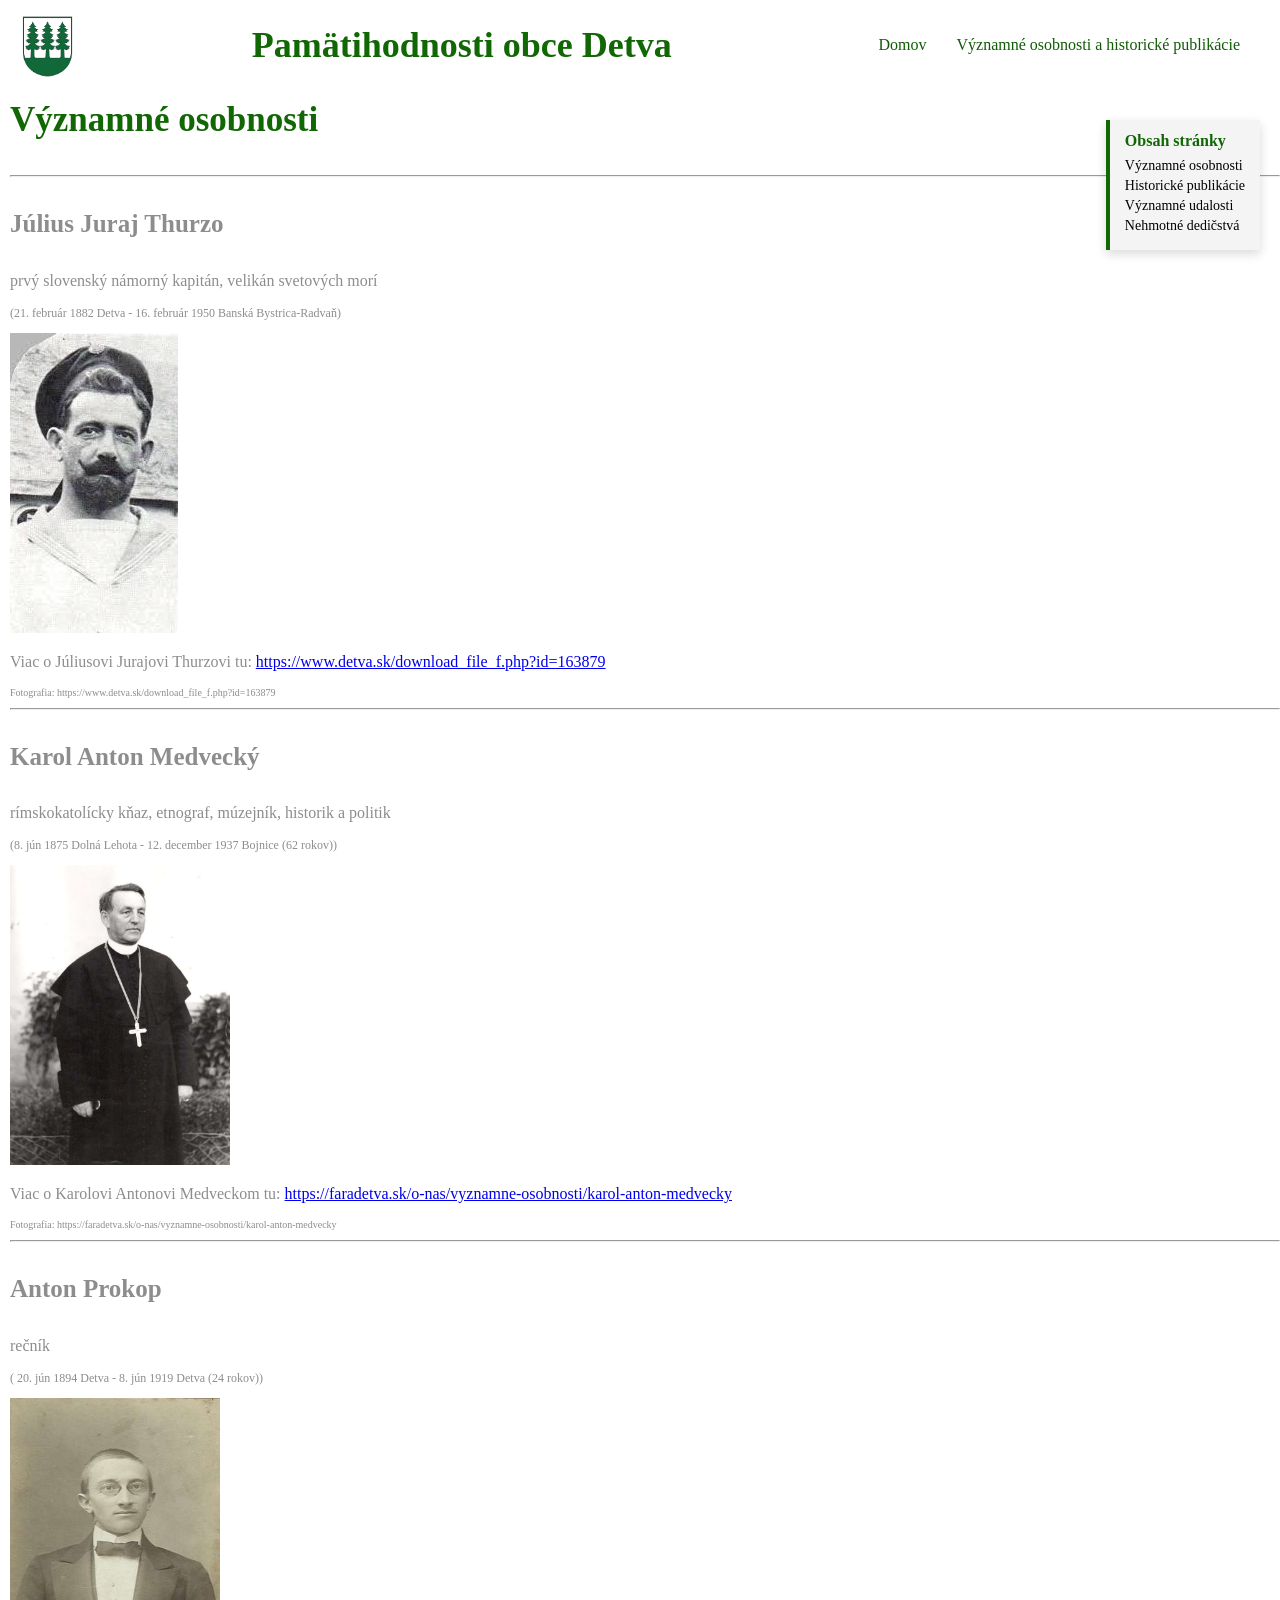
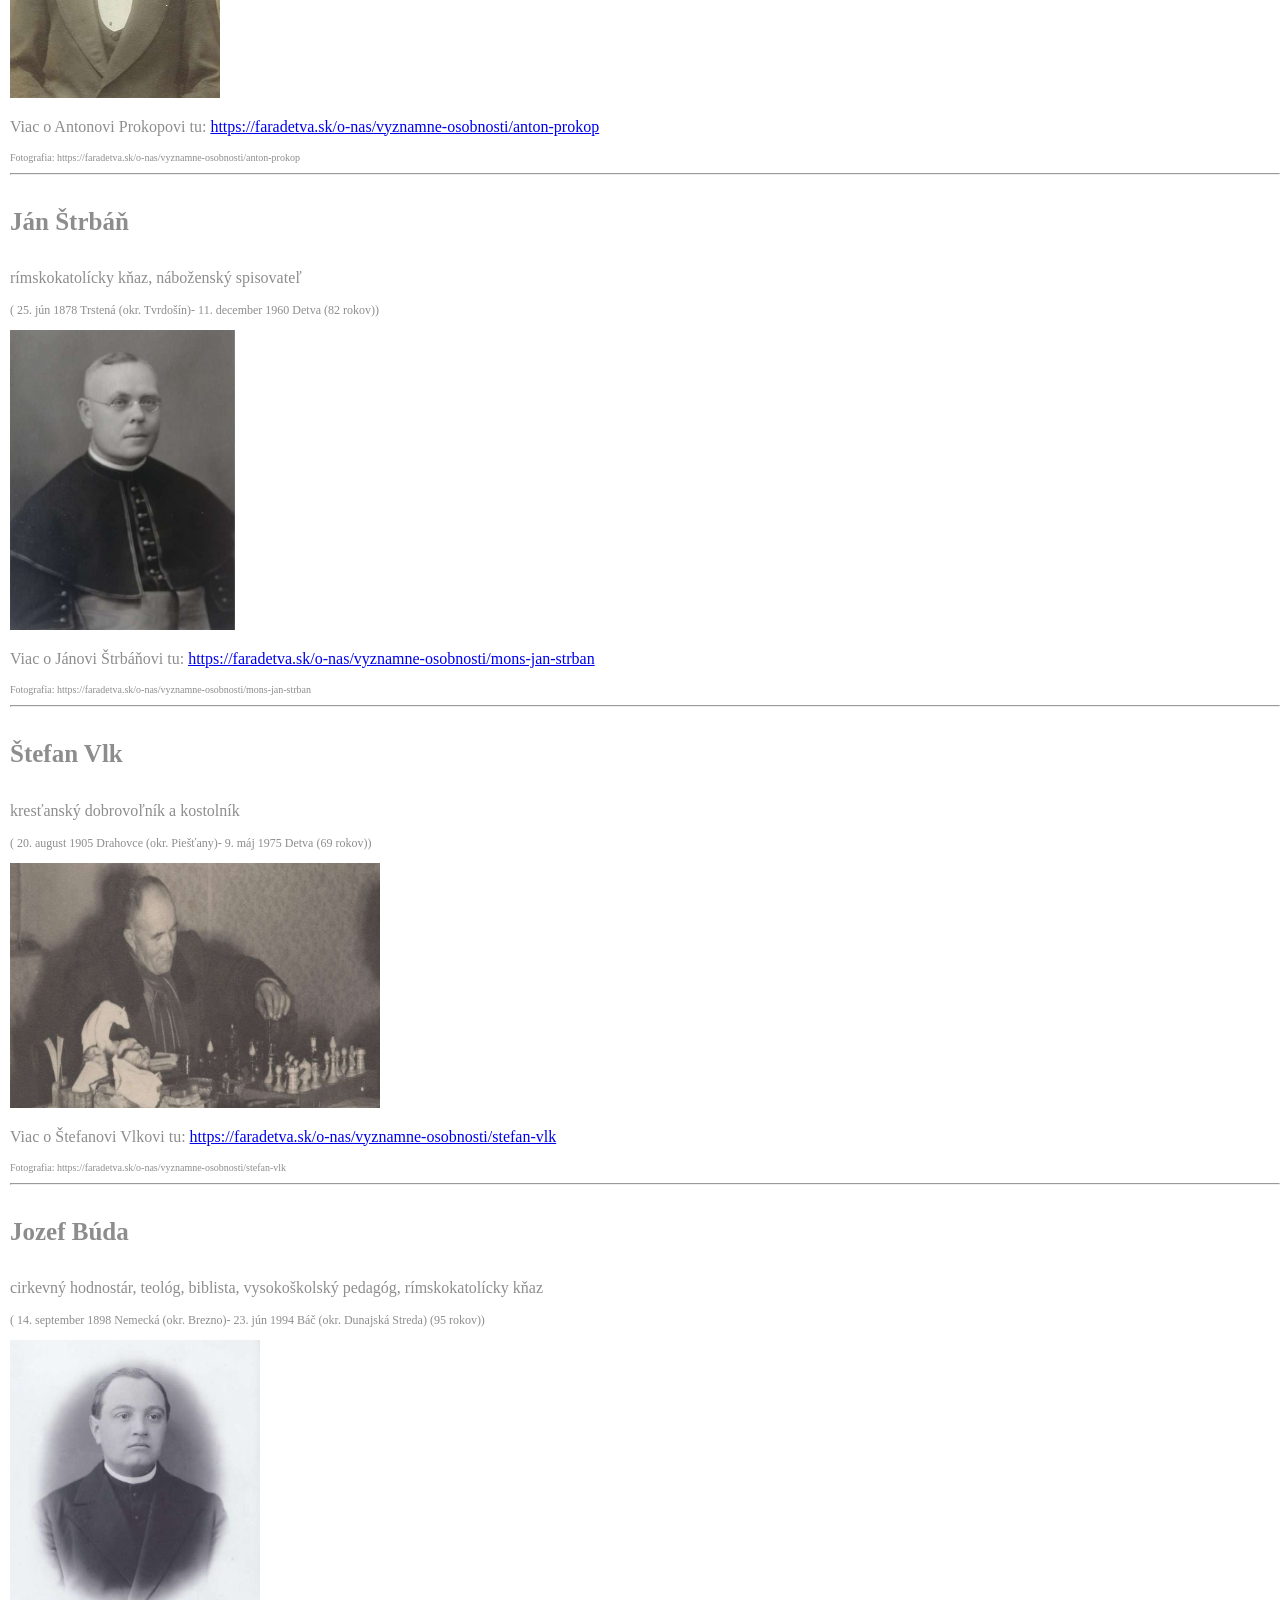
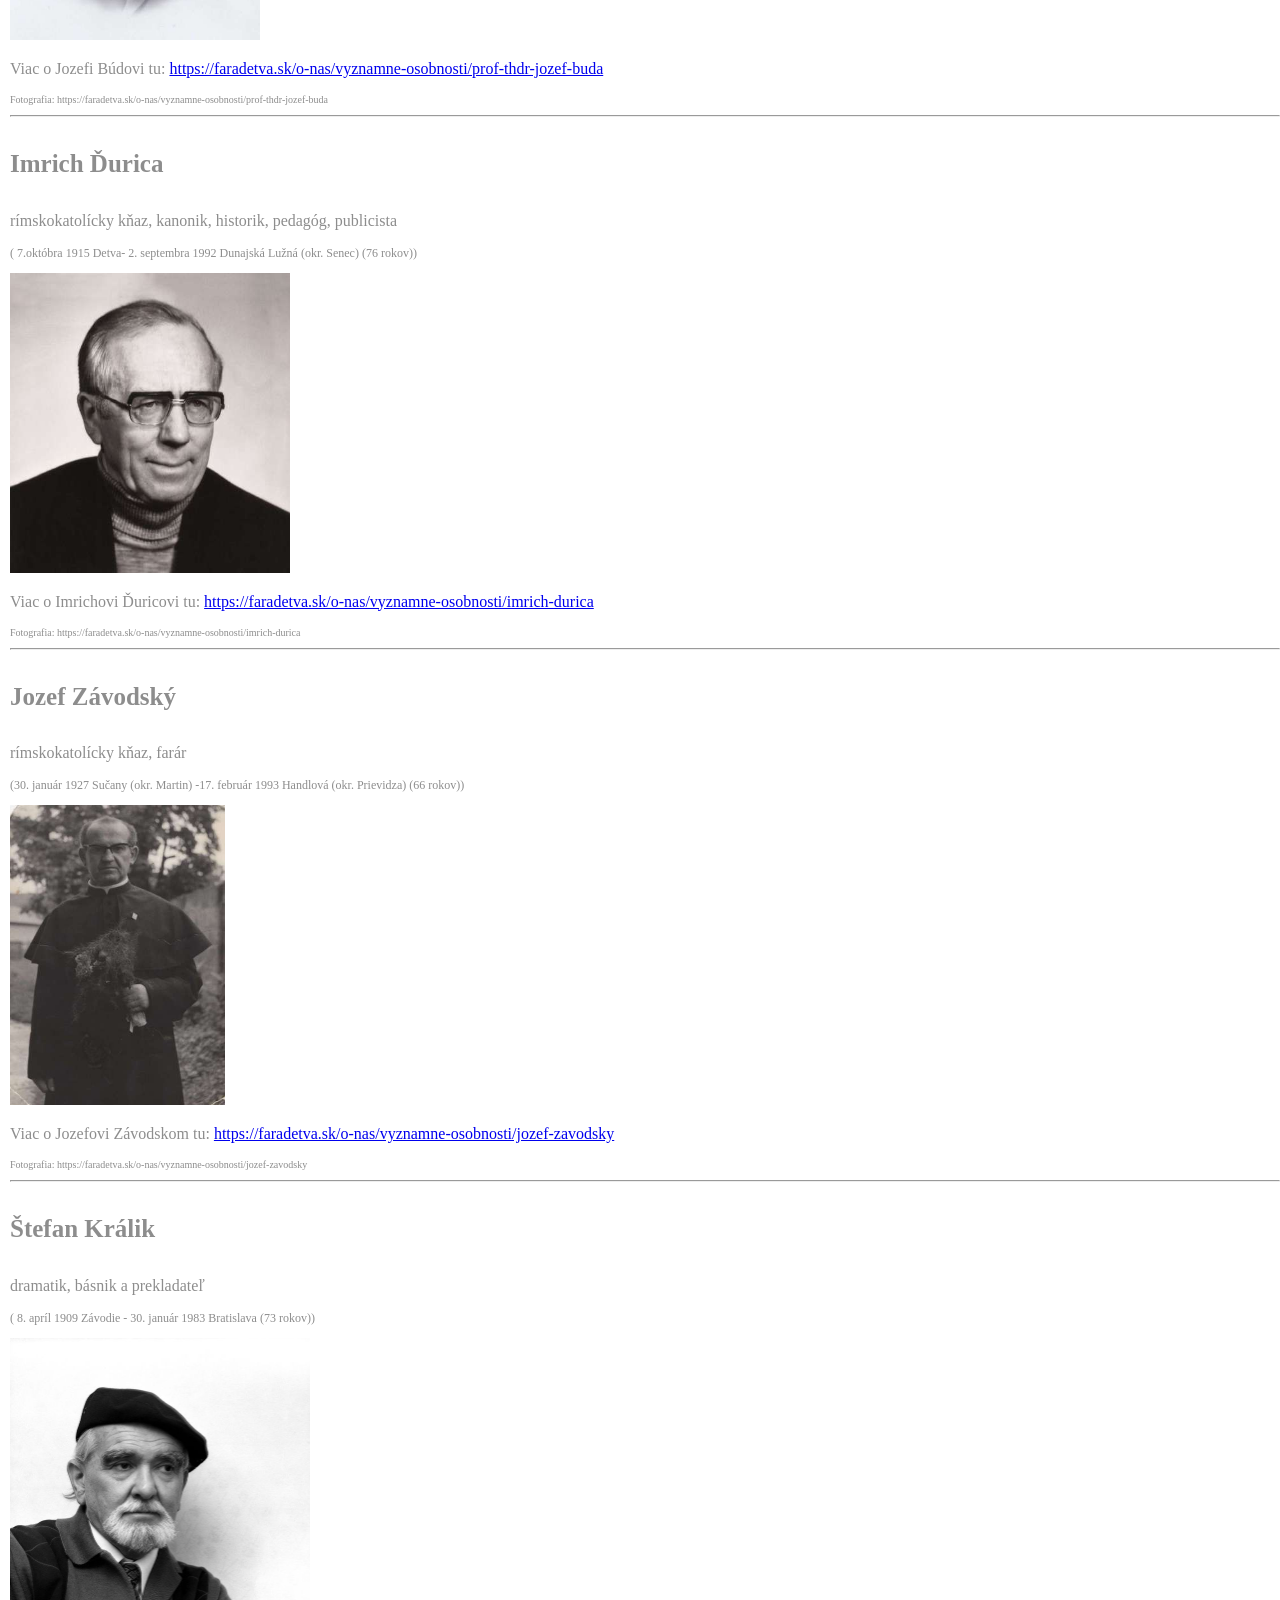
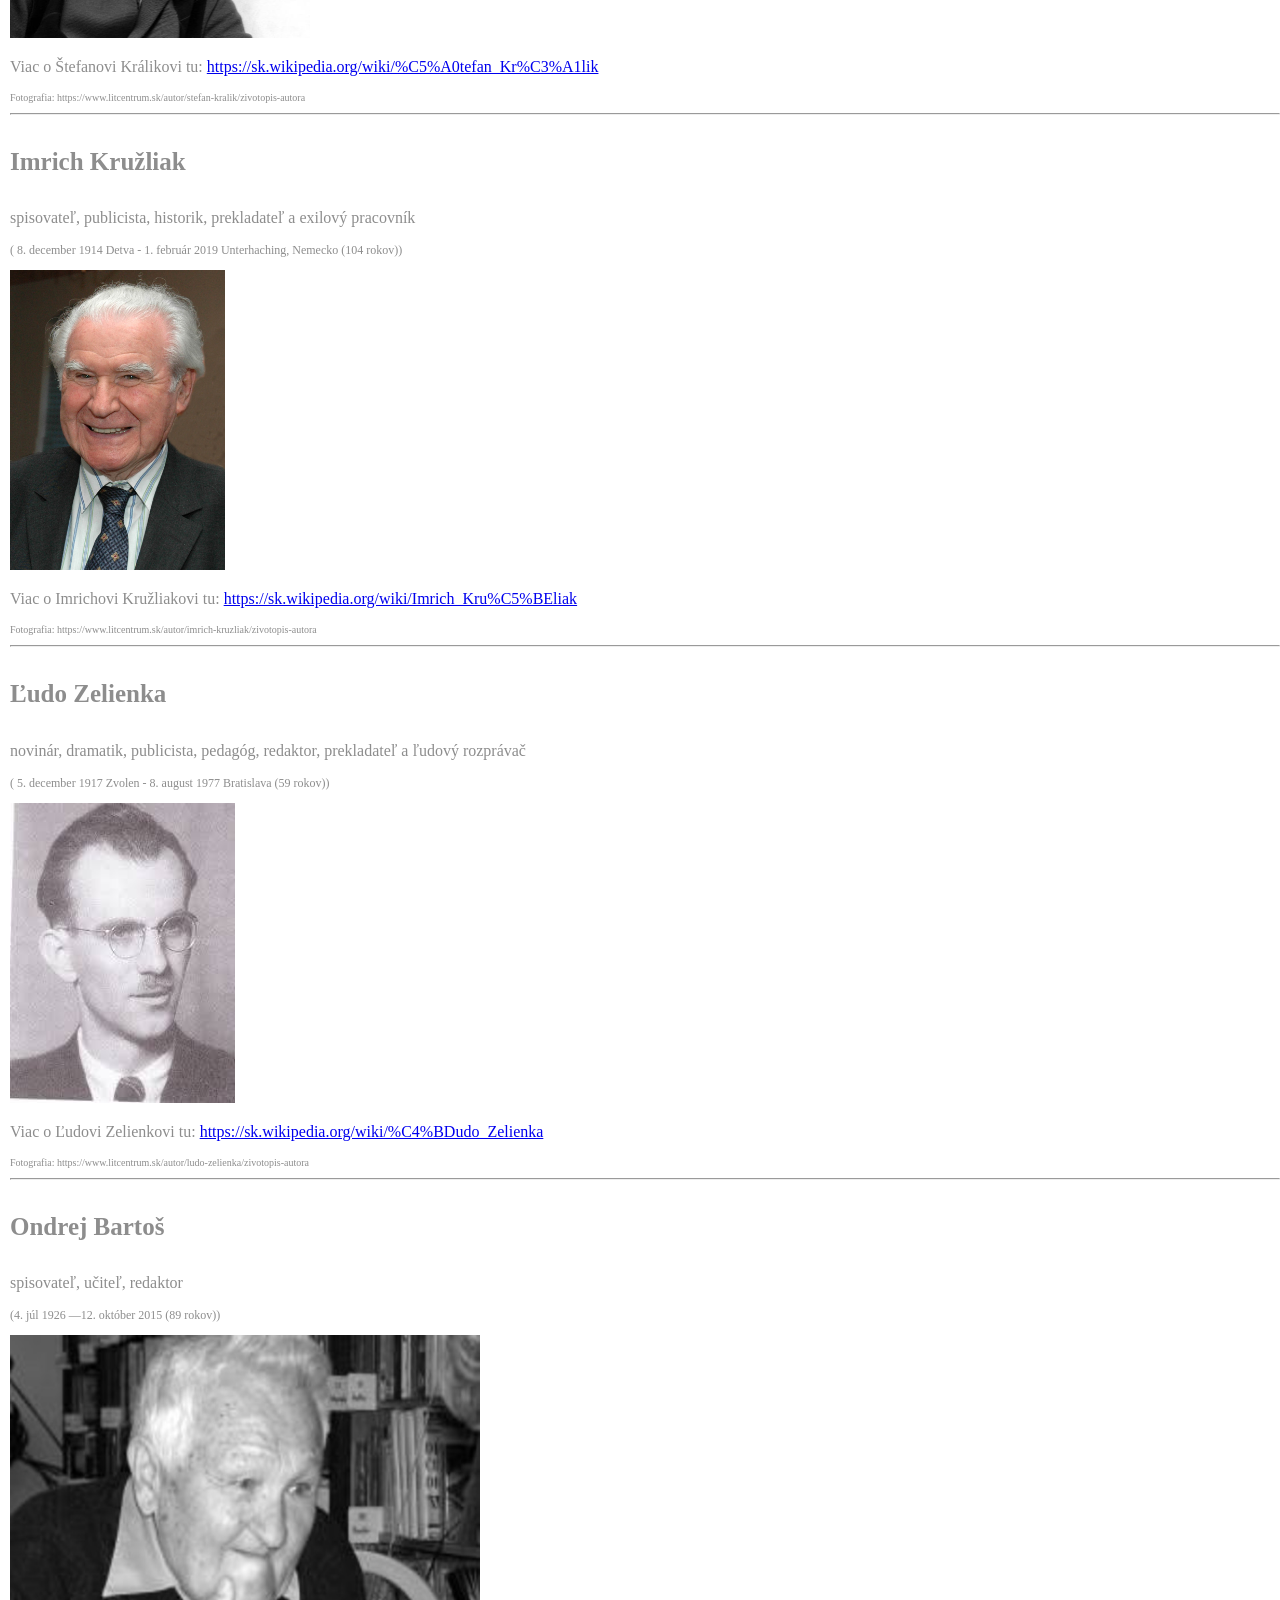
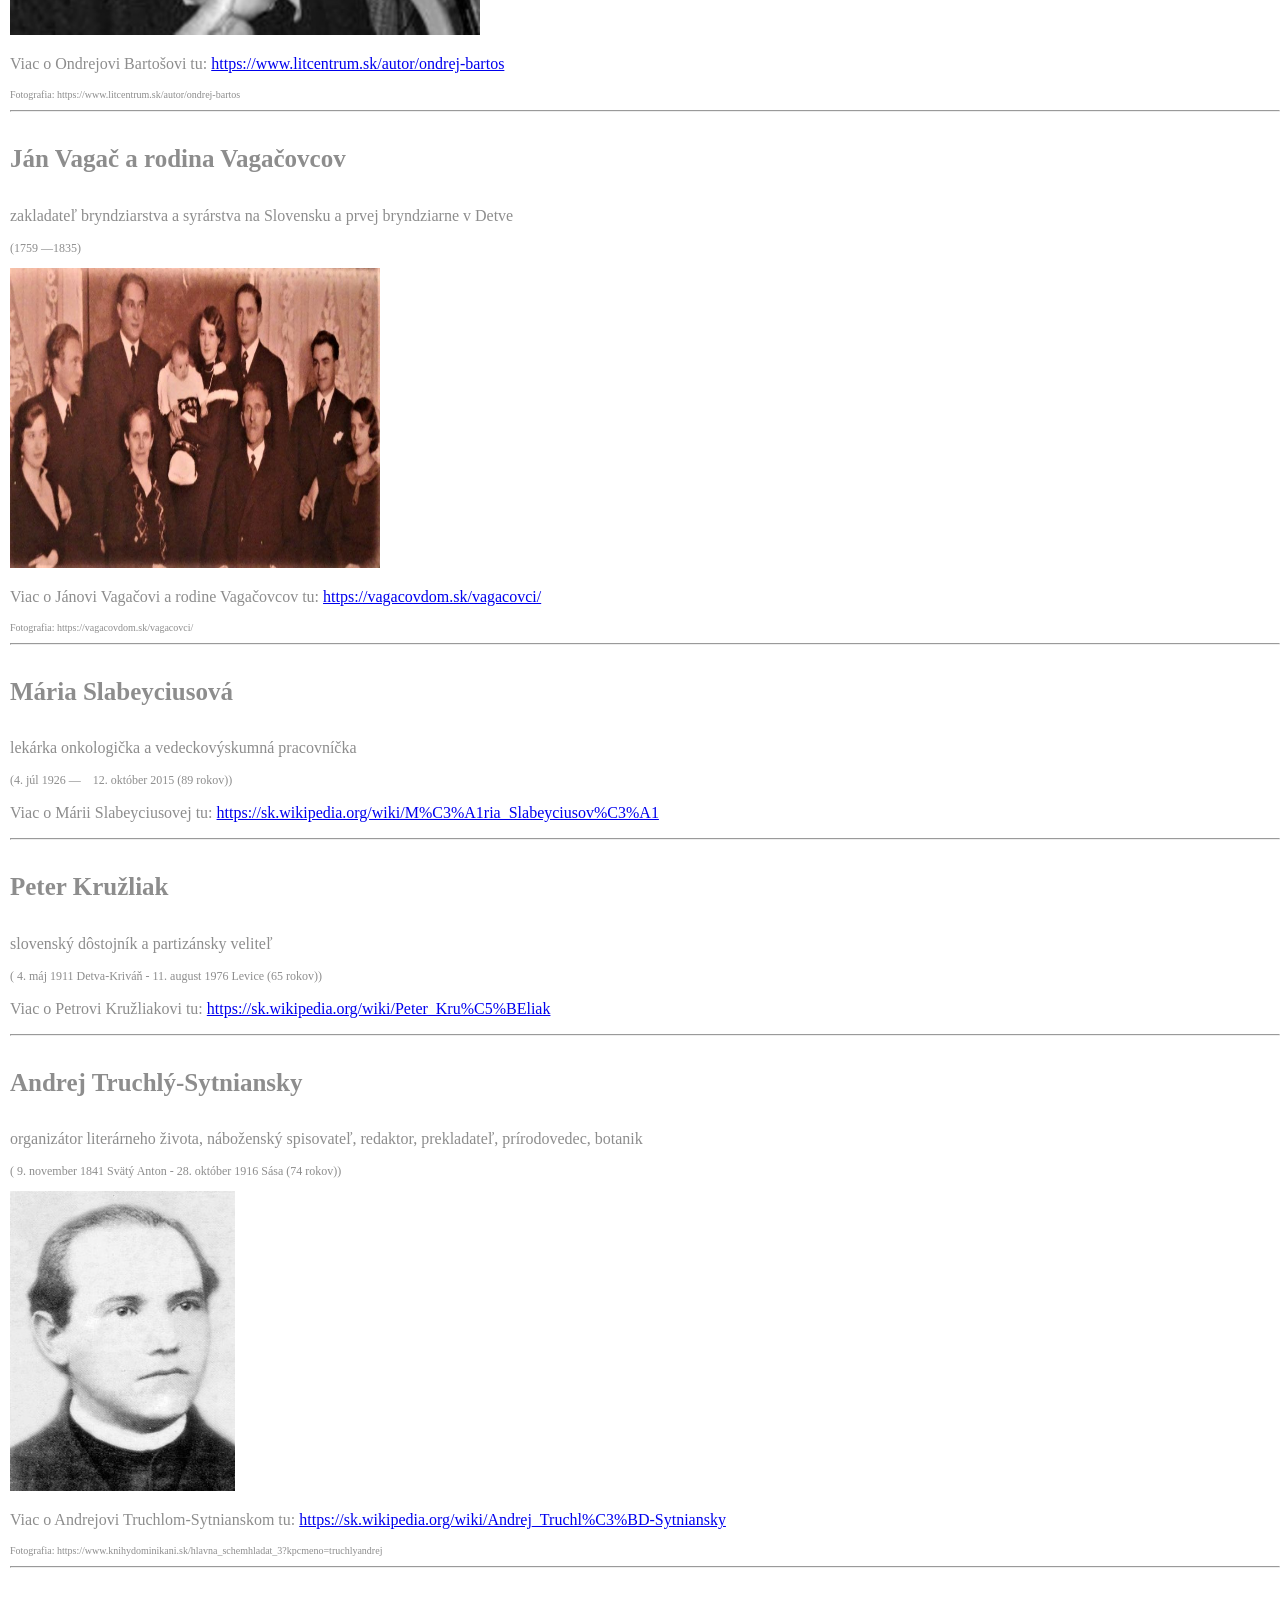
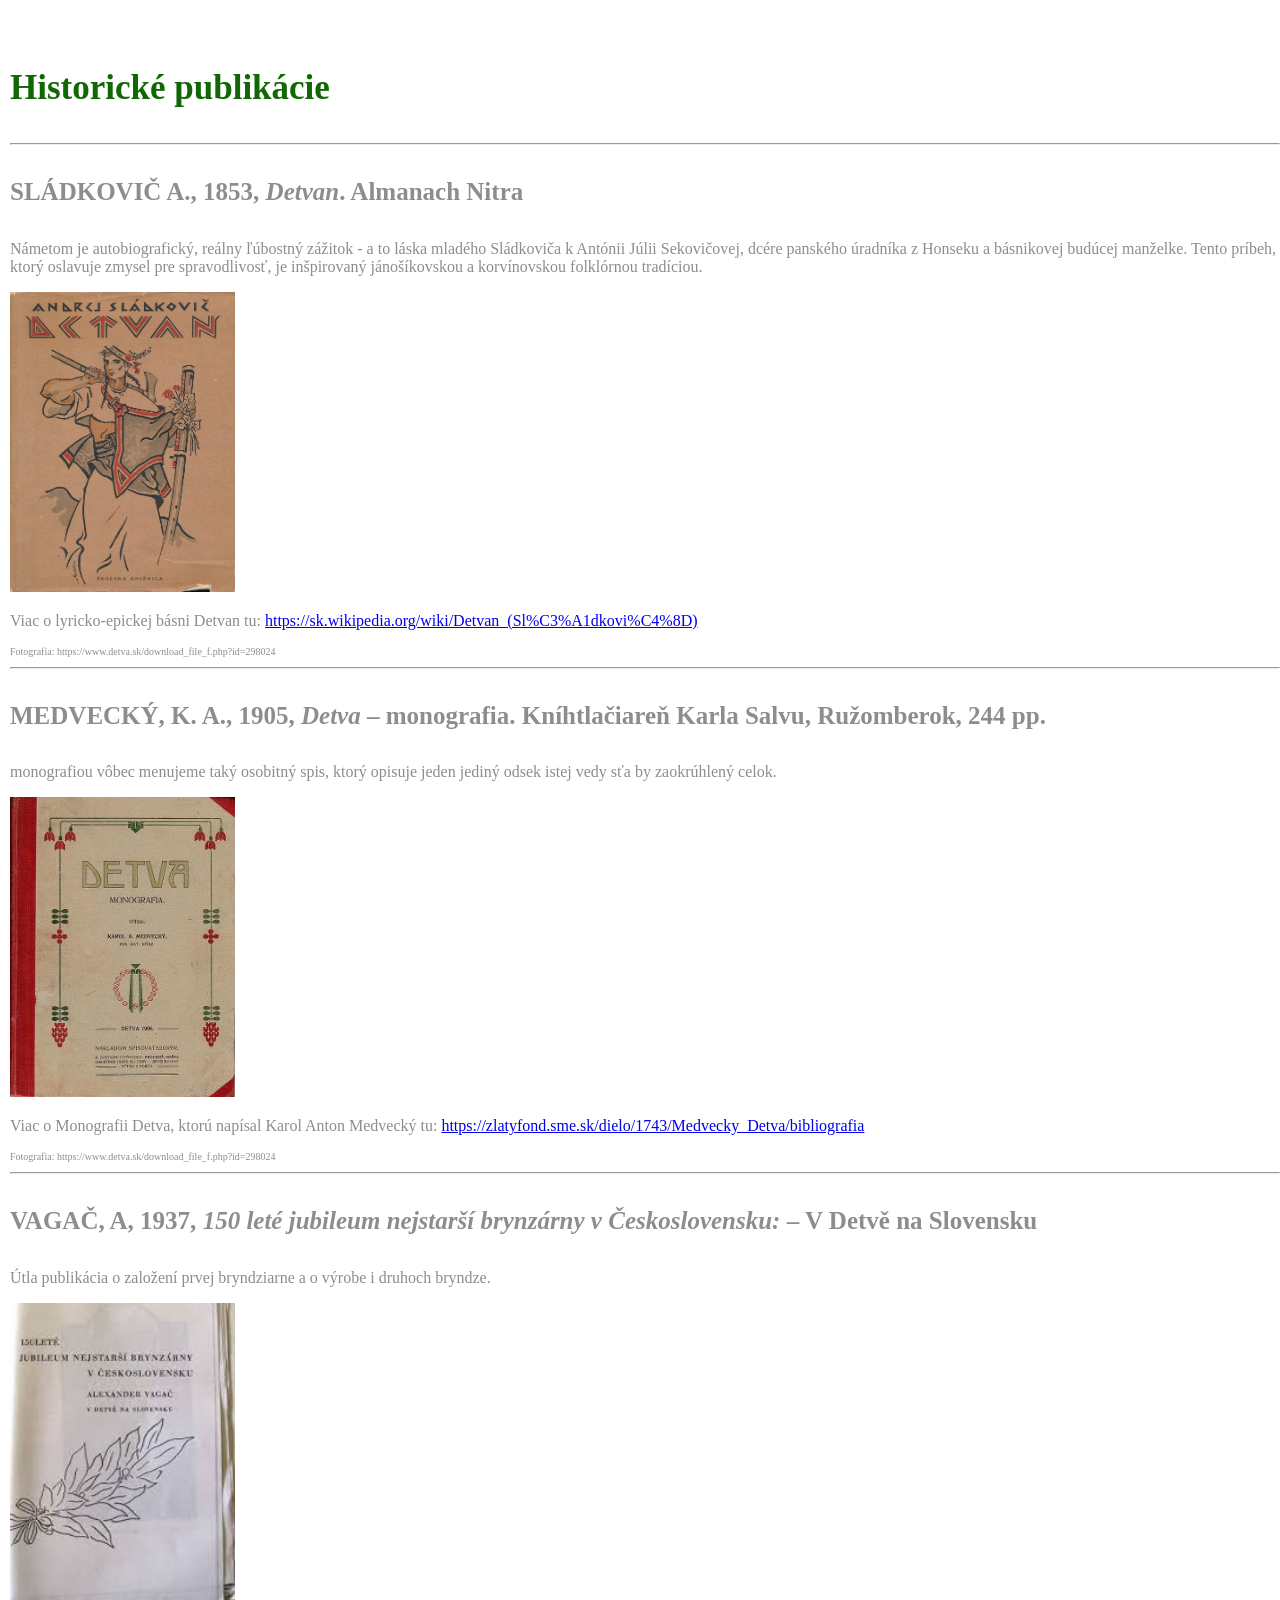
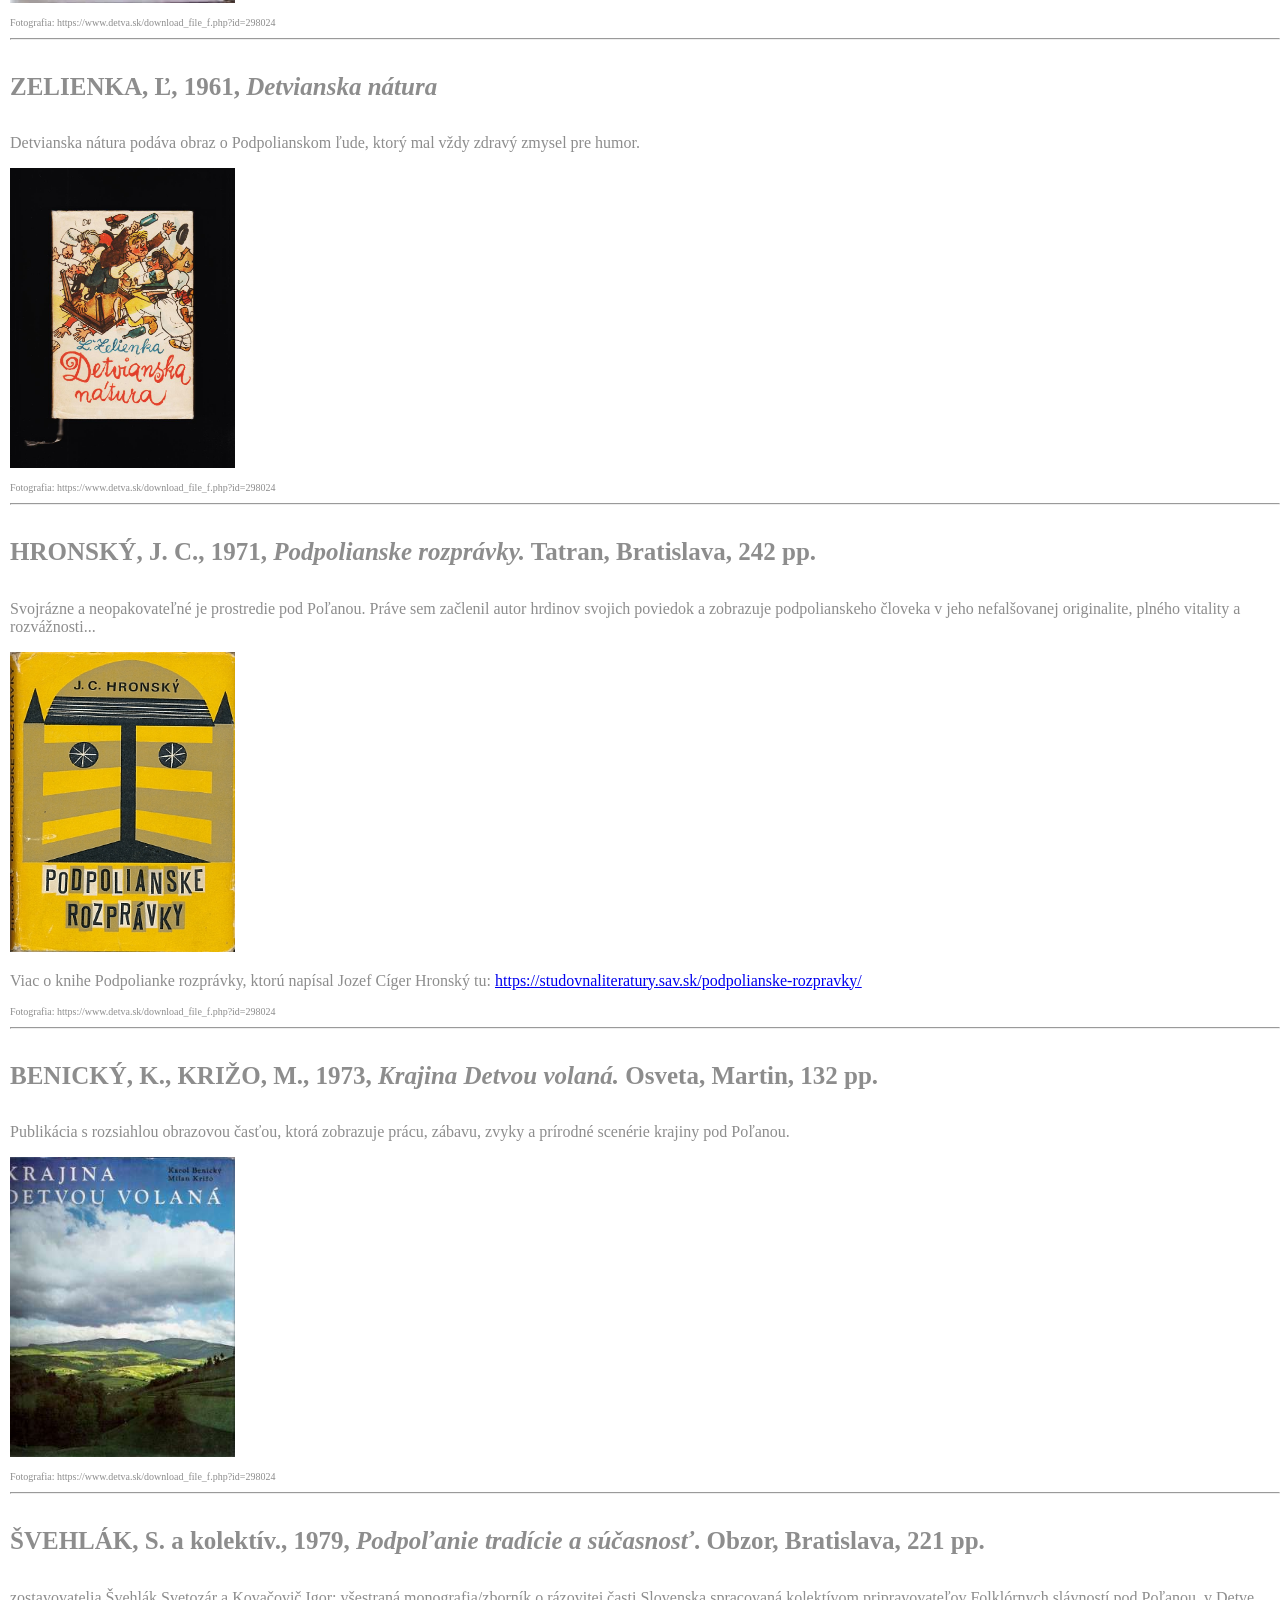
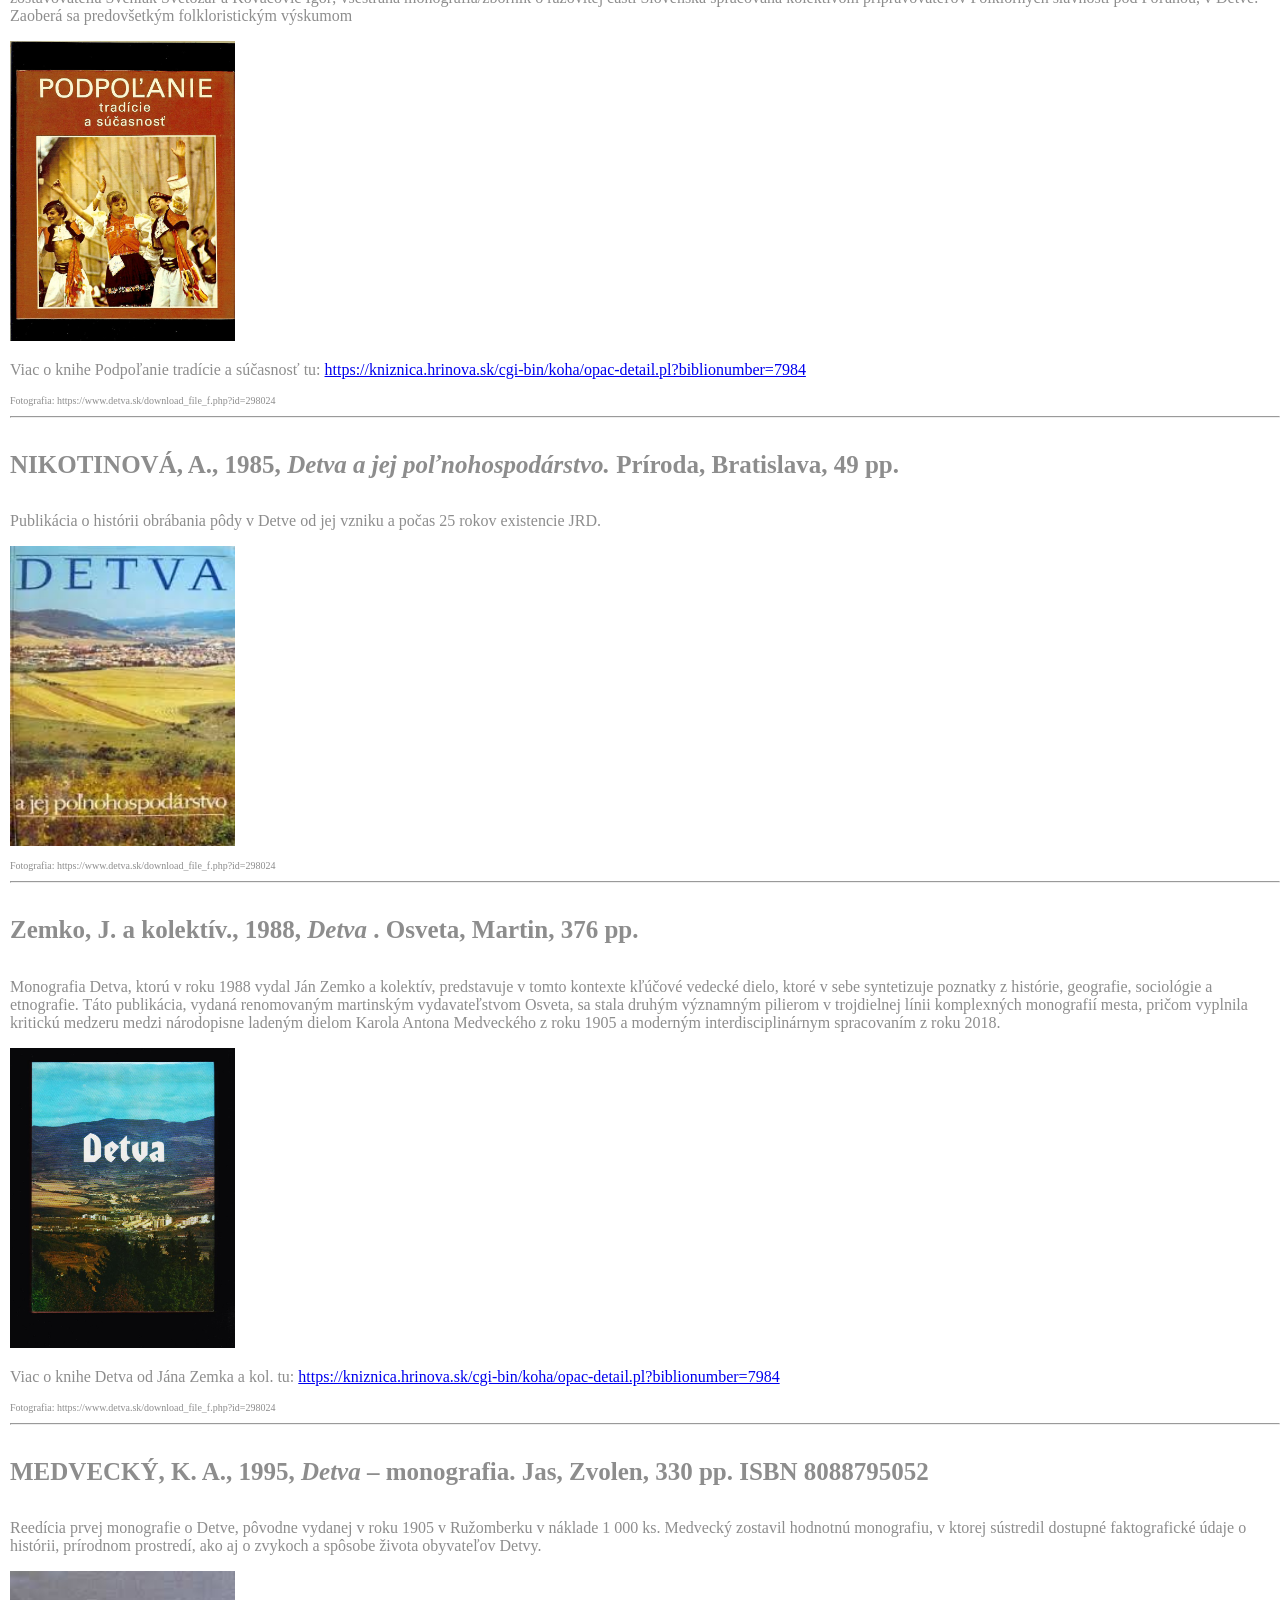
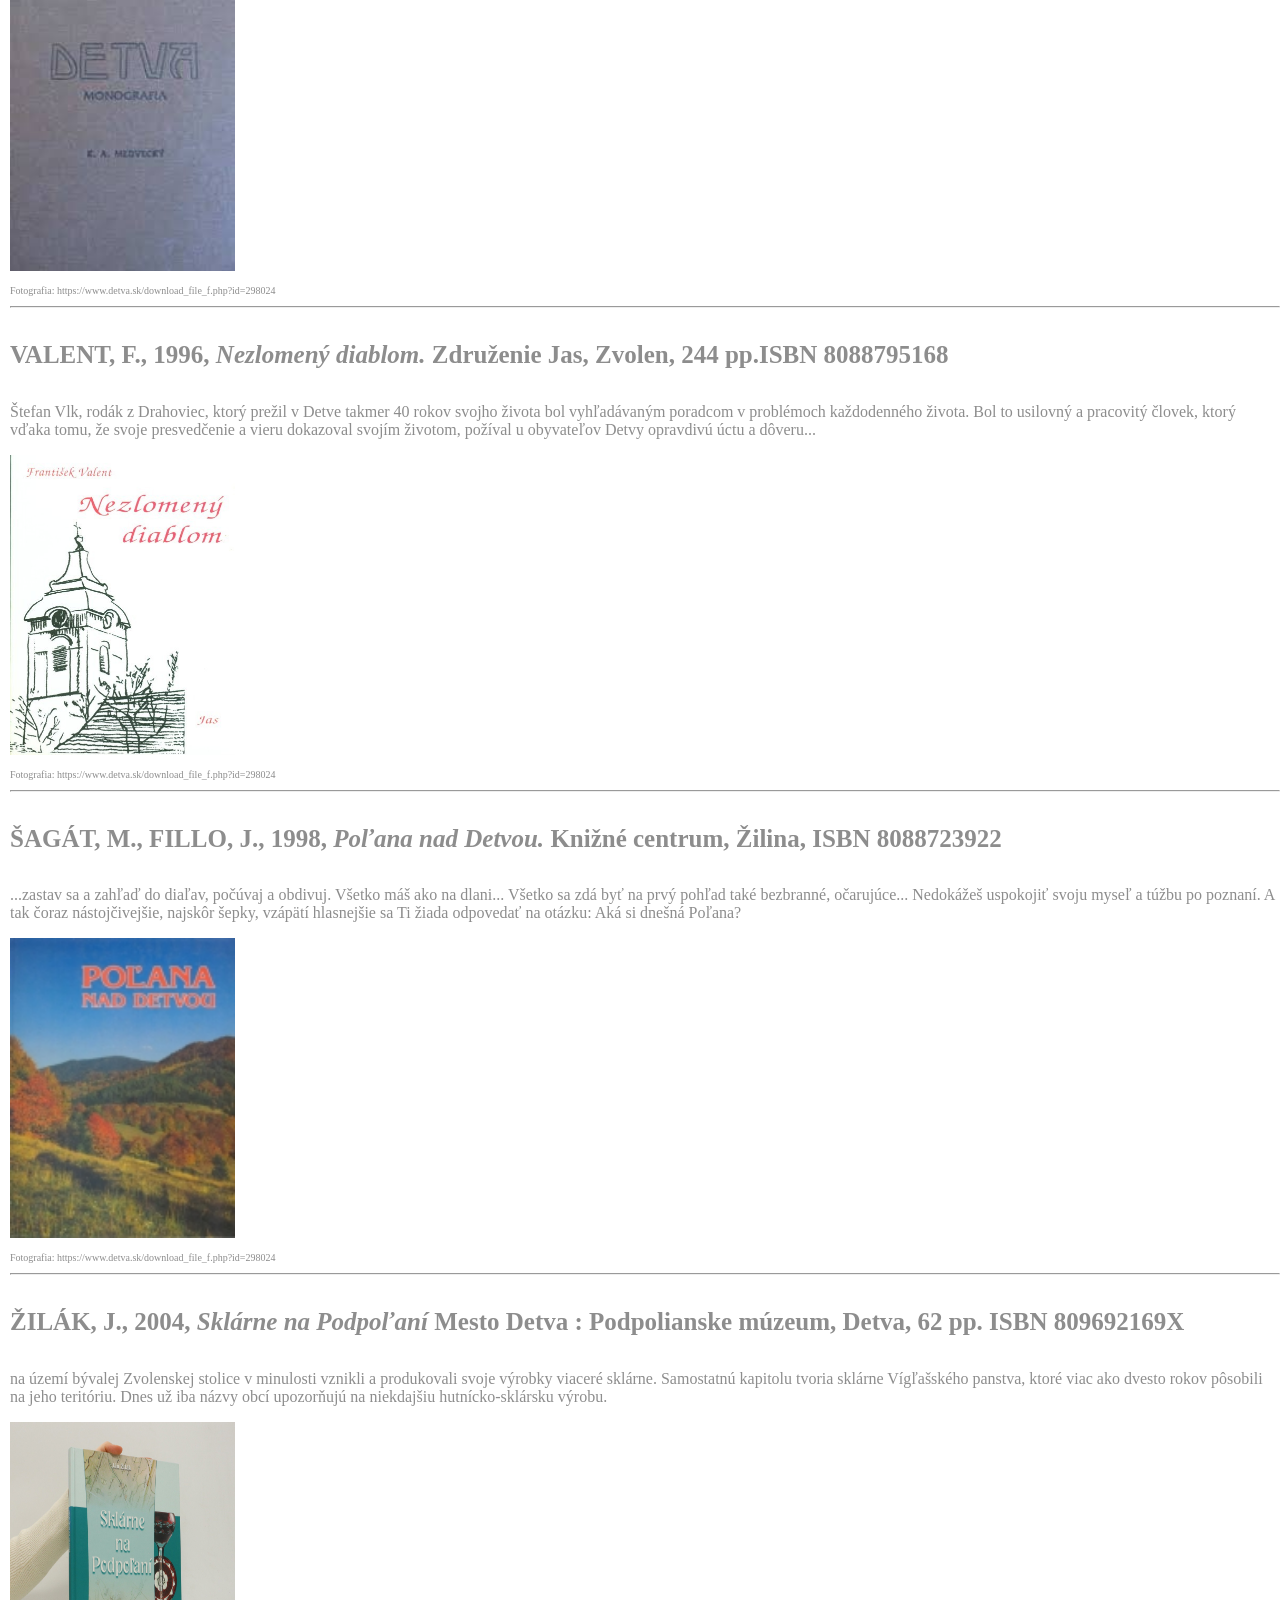
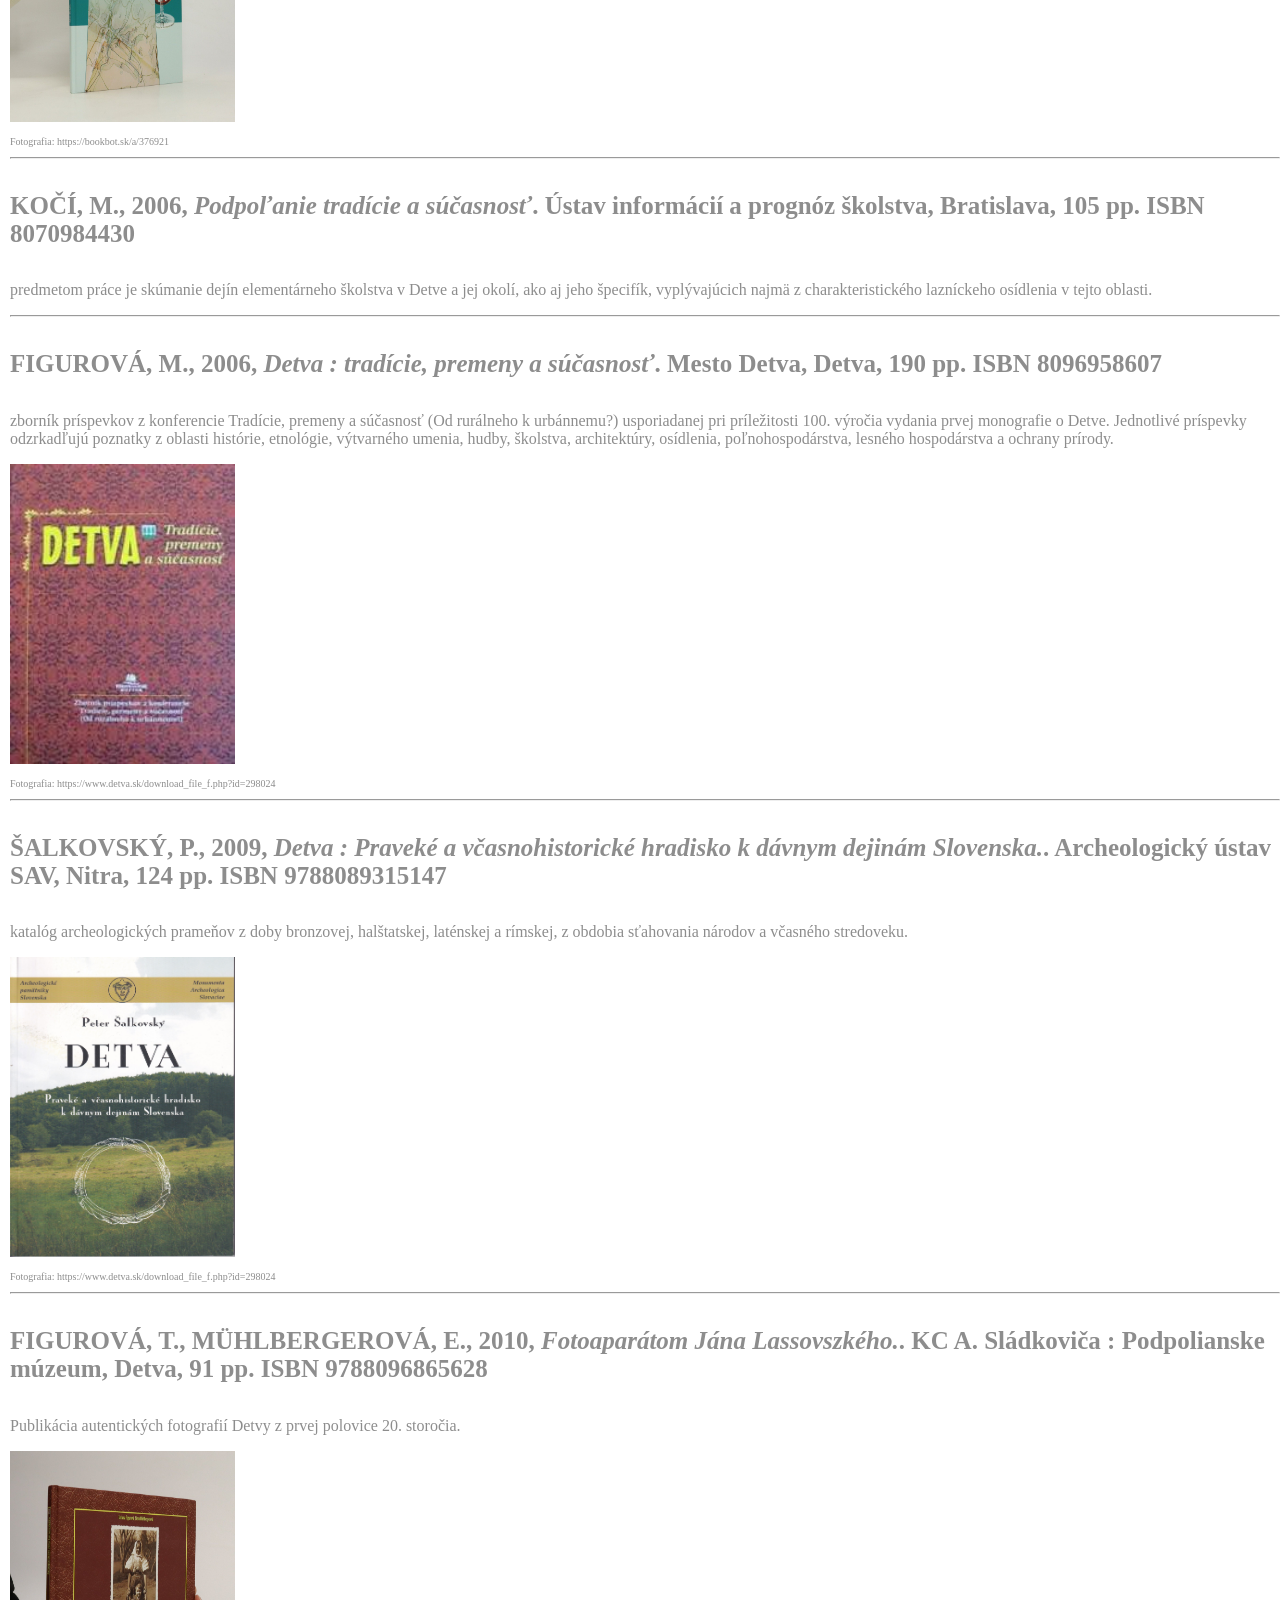
==== nehmotne.html @ 885a4a3f "prvy upload" ====
<!DOCTYPE html>
<html lang="en">

<head>
    <meta charset="UTF-8">
    <link rel="stylesheet" href="nehmotne.css">
    <title>Nehmotné pamätihodnosti Detva</title>

    <style>
        h3 {
            margin-top: 100px;
            color: #106703;
            font-family: "Palatino Linotype", serif;
            font-size: 35px;
        }

        h4 {
            font-size: 25px;
        }
    </style>
</head>

<body>

    <nav>
        <div class="logo">
            <h2>
                <a href="https://www.detva.sk/" target="_blank">
                    <img src="obrazky/logo.png" alt="Logo">
                </a>
            </h2>
        </div>
        <h1>Pamätihodnosti obce Detva</h1>
        <ul>
            <li><a href="index.html">Domov</a></li>
            <li><a href="nehmotne.html"> Významné osobnosti a historické publikácie</a></li>

        </ul>
    </nav>

    <div class="quick-nav">
        <strong>Obsah stránky</strong>
        <a href="#osobnosti">Významné osobnosti</a>
        <a href="#publikacie">Historické publikácie</a>
        <a href="#udalosti">Významné udalosti</a>
        <a href="#kultura">Nehmotné dedičstvá</a>
    </div>




    <h3 id="osobnosti">Významné osobnosti</h3>
    <hr>
    <h4>Július Juraj Thurzo</h4>

    <p>prvý slovenský námorný kapitán, velikán svetových morí </p>

    <p style="font-size: 12px;">(21. február 1882 Detva - 16. február 1950 Banská Bystrica-Radvaň)</p>

    <img src="nehmotne_obrazky/thurzo.jpeg">

    <p>
        Viac o Júliusovi Jurajovi Thurzovi tu:
        <a href="https://www.detva.sk/download_file_f.php?id=163879" target="_blank">
            https://www.detva.sk/download_file_f.php?id=163879
        </a>
    </p>
    <p style="font-size: 10px;">
        Fotografia: https://www.detva.sk/download_file_f.php?id=163879
    </p>
    <hr>

    <h4>Karol Anton Medvecký</h4>
    <p>rímskokatolícky kňaz, etnograf, múzejník, historik a politik </p>
    <p style="font-size: 12px;">(8. jún 1875 Dolná Lehota - 12. december 1937 Bojnice (62 rokov))</p>

    <img src="nehmotne_obrazky/medvecky.jpg " width="220px" height="300px">

    <p>
        Viac o Karolovi Antonovi Medveckom tu:
        <a href="https://faradetva.sk/o-nas/vyznamne-osobnosti/karol-anton-medvecky" target="_blank">
            https://faradetva.sk/o-nas/vyznamne-osobnosti/karol-anton-medvecky
        </a>
    </p>
    <p style="font-size: 10px;">
        Fotografia: https://faradetva.sk/o-nas/vyznamne-osobnosti/karol-anton-medvecky
    </p>
    <hr>

    <h4>Anton Prokop</h4>
    <p>rečník</p>
    <p style="font-size: 12px;">( 20. jún 1894 Detva - 8. jún 1919 Detva (24 rokov))</p>

    <img src="nehmotne_obrazky/prokop.jpg " width="210px" height="300px">

    <p>
        Viac o Antonovi Prokopovi tu:
        <a href="https://faradetva.sk/o-nas/vyznamne-osobnosti/anton-prokop" target="_blank">
            https://faradetva.sk/o-nas/vyznamne-osobnosti/anton-prokop
        </a>
    </p>
    <p style="font-size: 10px;">
        Fotografia: https://faradetva.sk/o-nas/vyznamne-osobnosti/anton-prokop
    </p>
    <hr>


    <h4>Ján Štrbáň</h4>
    <p>rímskokatolícky kňaz, náboženský spisovateľ</p>
    <p style="font-size: 12px;">( 25. jún 1878 Trstená (okr. Tvrdošín)- 11. december 1960 Detva (82 rokov))</p>

    <img src="nehmotne_obrazky/strban.jpg " width="225px" height="300px">

    <p>
        Viac o Jánovi Štrbáňovi tu:
        <a href="https://faradetva.sk/o-nas/vyznamne-osobnosti/mons-jan-strban" target="_blank">
            https://faradetva.sk/o-nas/vyznamne-osobnosti/mons-jan-strban
        </a>
    </p>
    <p style="font-size: 10px;">
        Fotografia: https://faradetva.sk/o-nas/vyznamne-osobnosti/mons-jan-strban
    </p>
    <hr>


    <h4>Štefan Vlk</h4>
    <p>kresťanský dobrovoľník a kostolník</p>
    <p style="font-size: 12px;">( 20. august 1905 Drahovce (okr. Piešťany)- 9. máj 1975 Detva (69 rokov))</p>

    <img src="nehmotne_obrazky/vlk.jpg " width="370px" height="245px">

    <p>
        Viac o Štefanovi Vlkovi tu:
        <a href="https://faradetva.sk/o-nas/vyznamne-osobnosti/stefan-vlk" target="_blank">
            https://faradetva.sk/o-nas/vyznamne-osobnosti/stefan-vlk
        </a>
    </p>
    <p style="font-size: 10px;">
        Fotografia: https://faradetva.sk/o-nas/vyznamne-osobnosti/stefan-vlk
    </p>
    <hr>




    <h4>Jozef Búda</h4>
    <p>cirkevný hodnostár, teológ, biblista, vysokoškolský pedagóg, rímskokatolícky kňaz</p>
    <p style="font-size: 12px;">( 14. september 1898 Nemecká (okr. Brezno)- 23. jún 1994 Báč (okr. Dunajská Streda) (95
        rokov))</p>

    <img src="nehmotne_obrazky/buda.jpg " width="250px" height="300px">

    <p>
        Viac o Jozefi Búdovi tu:
        <a href="https://faradetva.sk/o-nas/vyznamne-osobnosti/prof-thdr-jozef-buda" target="_blank">
            https://faradetva.sk/o-nas/vyznamne-osobnosti/prof-thdr-jozef-buda
        </a>
    </p>
    <p style="font-size: 10px;">
        Fotografia: https://faradetva.sk/o-nas/vyznamne-osobnosti/prof-thdr-jozef-buda
    </p>
    <hr>



    <h4>Imrich Ďurica</h4>
    <p>rímskokatolícky kňaz, kanonik, historik, pedagóg, publicista</p>
    <p style="font-size: 12px;">( 7.októbra 1915 Detva- 2. septembra 1992 Dunajská Lužná (okr. Senec) (76 rokov))</p>

    <img src="nehmotne_obrazky/imrich_d.jpg " width="280px" height="300px">

    <p>
        Viac o Imrichovi Ďuricovi tu:
        <a href="https://faradetva.sk/o-nas/vyznamne-osobnosti/imrich-durica" target="_blank">
            https://faradetva.sk/o-nas/vyznamne-osobnosti/imrich-durica
        </a>
    </p>
    <p style="font-size: 10px;">
        Fotografia: https://faradetva.sk/o-nas/vyznamne-osobnosti/imrich-durica
    </p>
    <hr>





    <h4>Jozef Závodský</h4>
    <p>rímskokatolícky kňaz, farár</p>
    <p style="font-size: 12px;">(30. január 1927 Sučany (okr. Martin) -17. február 1993 Handlová (okr. Prievidza)
        (66 rokov))</p>

    <img src="nehmotne_obrazky/zavodsky.jpg " width="215px" height="300px">

    <p>
        Viac o Jozefovi Závodskom tu:
        <a href="https://faradetva.sk/o-nas/vyznamne-osobnosti/jozef-zavodsky" target="_blank">
            https://faradetva.sk/o-nas/vyznamne-osobnosti/jozef-zavodsky
        </a>
    </p>
    <p style="font-size: 10px;">
        Fotografia: https://faradetva.sk/o-nas/vyznamne-osobnosti/jozef-zavodsky
    </p>
    <hr>





    <h4>Štefan Králik</h4>
    <p>dramatik, básnik a prekladateľ</p>
    <p style="font-size: 12px;">( 8. apríl 1909 Závodie - 30. január 1983 Bratislava (73 rokov))</p>

    <img src="nehmotne_obrazky/kralik.jpg " width="300px" height="300px">

    <p>
        Viac o Štefanovi Králikovi tu:
        <a href="https://sk.wikipedia.org/wiki/%C5%A0tefan_Kr%C3%A1lik" target="_blank">
            https://sk.wikipedia.org/wiki/%C5%A0tefan_Kr%C3%A1lik
        </a>
    </p>
    <p style="font-size: 10px;">
        Fotografia: https://www.litcentrum.sk/autor/stefan-kralik/zivotopis-autora
    </p>
    <hr>




    <h4>Imrich Kružliak</h4>
    <p>spisovateľ, publicista, historik, prekladateľ a exilový pracovník</p>
    <p style="font-size: 12px;">( 8. december 1914 Detva - 1. február 2019 Unterhaching, Nemecko (104 rokov))</p>

    <img src="nehmotne_obrazky/kruzliak.jpg " width="215px" height="300px">

    <p>
        Viac o Imrichovi Kružliakovi tu:
        <a href="https://sk.wikipedia.org/wiki/Imrich_Kru%C5%BEliak" target="_blank">
            https://sk.wikipedia.org/wiki/Imrich_Kru%C5%BEliak
        </a>
    </p>
    <p style="font-size: 10px;">
        Fotografia: https://www.litcentrum.sk/autor/imrich-kruzliak/zivotopis-autora
    </p>
    <hr>



    <h4>Ľudo Zelienka</h4>
    <p>novinár, dramatik, publicista, pedagóg, redaktor, prekladateľ a ľudový rozprávač</p>
    <p style="font-size: 12px;">( 5. december 1917 Zvolen - 8. august 1977 Bratislava (59 rokov))</p>

    <img src="nehmotne_obrazky/zelienka.jpeg " width="225px" height="300px">

    <p>
        Viac o Ľudovi Zelienkovi tu:
        <a href="https://sk.wikipedia.org/wiki/%C4%BDudo_Zelienka" target="_blank">
            https://sk.wikipedia.org/wiki/%C4%BDudo_Zelienka
        </a>
    </p>
    <p style="font-size: 10px;">
        Fotografia: https://www.litcentrum.sk/autor/ludo-zelienka/zivotopis-autora
    </p>
    <hr>



    <h4>Ondrej Bartoš</h4>
    <p>spisovateľ, učiteľ, redaktor</p>
    <p style="font-size: 12px;">(4. júl 1926 —12. október 2015 (89 rokov))</p>

    <img src="nehmotne_obrazky/bartos.jpg " width="470px" height="300px">

    <p>
        Viac o Ondrejovi Bartošovi tu:
        <a href="https://www.litcentrum.sk/autor/ondrej-bartos" target="_blank">
            https://www.litcentrum.sk/autor/ondrej-bartos
        </a>
    </p>
    <p style="font-size: 10px;">
        Fotografia: https://www.litcentrum.sk/autor/ondrej-bartos
    </p>
    <hr>


    <h4>Ján Vagač a rodina Vagačovcov </h4>
    <p>zakladateľ bryndziarstva a syrárstva na Slovensku a prvej bryndziarne v Detve</p>
    <p style="font-size: 12px;">(1759 —1835)</p>

    <img src="nehmotne_obrazky/vagacovci.jpg " width="370px" height="300px">

    <p>
        Viac o Jánovi Vagačovi a rodine Vagačovcov tu:
        <a href="https://vagacovdom.sk/vagacovci/" target="_blank">
            https://vagacovdom.sk/vagacovci/
        </a>
    </p>
    <p style="font-size: 10px;">
        Fotografia: https://vagacovdom.sk/vagacovci/
    </p>
    <hr>


    <!-- <h4>Ivan Ľupták</h4>
    <p>bývalý poslanec Slovenskej národnej rady a Národnej rady SR</p>
    <p style="font-size: 12px;">( 4. február 1943 Detva (82 rokov))</p>


    <p>
        Viac o Ivanovi Ľuptákovi tu:
        <a href="https://sk.wikipedia.org/wiki/Ivan_%C4%BDupt%C3%A1k" target="_blank">
            https://sk.wikipedia.org/wiki/Ivan_%C4%BDupt%C3%A1k
        </a>
    </p>
    <hr> -->



    <!--<h4>Pavel Sibyla</h4>
    <p>slovenský spisovateľ a publicista</p>
    <p style="font-size: 12px;">(1. apríl 1978 Detva (47 rokov))</p>

    <img src="nehmotne_obrazky/sibyla.jpg " width="250px" height="300px">

    <p>
        Viac o Pavelovi Sibylovi tu:
        <a href="https://sk.wikipedia.org/wiki/Pavel_Sibyla" target="_blank">
            https://sk.wikipedia.org/wiki/Pavel_Sibyla
        </a>
    </p>
    <hr> -->



    <h4>Mária Slabeyciusová</h4>
    <p>lekárka onkologička a vedeckovýskumná pracovníčka</p>
    <p style="font-size: 12px;">(4. júl 1926 — 12. október 2015 (89 rokov))</p>


    <p>
        Viac o Márii Slabeyciusovej tu:
        <a href="https://sk.wikipedia.org/wiki/M%C3%A1ria_Slabeyciusov%C3%A1" target="_blank">
            https://sk.wikipedia.org/wiki/M%C3%A1ria_Slabeyciusov%C3%A1
        </a>
    </p>
    <hr>




    <!--<h4>Eva Tulejová-Medveďová</h4>
    <p>bývalá slovenská reprezentantka v karate</p>
    <p style="font-size: 12px;">( 9. máj 1982 Detva (43 rokov))</p>

    <img src="nehmotne_obrazky/tulejova.png " width="255px" height="300px">
    <p>
        Viac o Eve Tulejovej-Medveďovej tu:
        <a href="https://sk.wikipedia.org/wiki/Eva_Tulejov%C3%A1-Medve%C4%8Fov%C3%A1" target="_blank">
            https://sk.wikipedia.org/wiki/Eva_Tulejov%C3%A1-Medve%C4%8Fov%C3%A1
        </a>
    </p>
    <hr> -->



    <h4>Peter Kružliak</h4>
    <p>slovenský dôstojník a partizánsky veliteľ</p>
    <p style="font-size: 12px;">( 4. máj 1911 Detva-Kriváň - 11. august 1976 Levice (65 rokov))</p>

    <p>
        Viac o Petrovi Kružliakovi tu:
        <a href="https://sk.wikipedia.org/wiki/Peter_Kru%C5%BEliak" target="_blank">
            https://sk.wikipedia.org/wiki/Peter_Kru%C5%BEliak
        </a>
    </p>
    <hr>



    <!-- <h4>Štefan Chrtiansky</h4>
    <p>slovenský volejbalista</p>
    <p style="font-size: 12px;">( 17. august 1989 (36 rokov))</p>

    <img src="nehmotne_obrazky/chrtiansky.jpg " width="470px" height="300px">

    <p>
        Viac o Štefanovi Chrtianskom tu:
        <a href="https://sk.wikipedia.org/wiki/%C5%A0tefan_Chrtiansky_(1989)" target="_blank">
            https://sk.wikipedia.org/wiki/%C5%A0tefan_Chrtiansky_(1989)
    </a>
    </p>
    <hr> -->



    <h4>Andrej Truchlý-Sytniansky</h4>
    <p>organizátor literárneho života, náboženský spisovateľ, redaktor, prekladateľ, prírodovedec, botanik</p>
    <p style="font-size: 12px;">( 9. november 1841 Svätý Anton - 28. október 1916 Sása (74 rokov))</p>

    <img src="nehmotne_obrazky/truchly.jpg " width="225px" height="300px">

    <p>
        Viac o Andrejovi Truchlom-Sytnianskom tu:
        <a href="https://sk.wikipedia.org/wiki/Andrej_Truchl%C3%BD-Sytniansky" target="_blank">
            https://sk.wikipedia.org/wiki/Andrej_Truchl%C3%BD-Sytniansky
        </a>
    </p>
    <p style="font-size: 10px;">
        Fotografia: https://www.knihydominikani.sk/hlavna_schemhladat_3?kpcmeno=truchlyandrej
    </p>
    <hr>




    <h3 id="publikacie">Historické publikácie</h3>
    <hr>




    <h4> SLÁDKOVIČ A., 1853, <i>Detvan</i>. Almanach Nitra</h4>
    <p>Námetom je autobiografický, reálny ľúbostný zážitok - a to láska mladého Sládkoviča k Antónii Júlii Sekovičovej,
        dcére panského úradníka z Honseku a básnikovej budúcej manželke. Tento príbeh, ktorý oslavuje zmysel pre
        spravodlivosť, je inšpirovaný jánošíkovskou a korvínovskou folklórnou tradíciou.</p>
    <img src="nehmotne_obrazky/detvan.jpg " width="225px" height="300px">

    <p>
        Viac o lyricko-epickej básni Detvan tu:
        <a href="https://sk.wikipedia.org/wiki/Detvan_(Sl%C3%A1dkovi%C4%8D)" target="_blank">
            https://sk.wikipedia.org/wiki/Detvan_(Sl%C3%A1dkovi%C4%8D)
        </a>
    </p>
    <p style="font-size: 10px;">
        Fotografia: https://www.detva.sk/download_file_f.php?id=298024
    </p>
    <hr>



    <h4> MEDVECKÝ, K. A., 1905, <i>Detva</i> – monografia. Kníhtlačiareň Karla Salvu, Ružomberok, 244 pp.</h4>
    <p>monografiou vôbec menujeme taký osobitný spis, ktorý opisuje jeden jediný odsek istej vedy sťa by zaokrúhlený
        celok.</p>
    <img src="nehmotne_obrazky/detva_monografia.jpg " width="225px" height="300px">

    <p>
        Viac o Monografii Detva, ktorú napísal Karol Anton Medvecký tu:
        <a href="https://zlatyfond.sme.sk/dielo/1743/Medvecky_Detva/bibliografia" target="_blank">
            https://zlatyfond.sme.sk/dielo/1743/Medvecky_Detva/bibliografia
        </a>
    </p>
    <p style="font-size: 10px;">
        Fotografia: https://www.detva.sk/download_file_f.php?id=298024
    </p>
    <hr>




    <h4>VAGAČ, A, 1937, <i>150 leté jubileum nejstarší brynzárny v Československu:</i> – V Detvě na Slovensku</h4>
    <p>Útla publikácia o založení prvej bryndziarne a o výrobe i druhoch
        bryndze. </p>
    <img src="nehmotne_obrazky/vagac_kniha.jpeg " width="225px" height="300px">

    <!---   <p>
        Viac o knihe opisujúcej 1. slovenskú bryndziareň, ktorú napísal Alexander Vagač tu:
        <a href="" target="_blank">

        </a>
    </p>
    -->
    <p style="font-size: 10px;">
        Fotografia: https://www.detva.sk/download_file_f.php?id=298024
    </p>
    <hr>




    <h4>ZELIENKA, Ľ, 1961, <i>Detvianska nátura</i></h4>
    <p>Detvianska nátura podáva obraz o Podpolianskom ľude, ktorý mal vždy zdravý
        zmysel pre humor. </p>
    <img src="nehmotne_obrazky/zelienka_kniha.jpg " width="225px" height="300px">

    <!---   <p>
        Viac o knihe opisujúcej 1. slovenskú bryndziareň, ktorú napísal Alexander Vagač tu:
        <a href="" target="_blank">

        </a>
    </p>
    -->
    <p style="font-size: 10px;">
        Fotografia: https://www.detva.sk/download_file_f.php?id=298024
    </p>
    <hr>




    <h4> HRONSKÝ, J. C., 1971, <i> Podpolianske rozprávky.</i> Tatran, Bratislava, 242 pp.</h4>
    <p>Svojrázne a neopakovateľné je prostredie pod Poľanou. Práve sem
        začlenil autor hrdinov svojich poviedok a zobrazuje podpolianskeho človeka
        v jeho nefalšovanej originalite, plného vitality a rozvážnosti...</p>
    <img src="nehmotne_obrazky/podpolianske_rozpravky_kniha.jpg" width="225px" height="300px">

    <p>
        Viac o knihe Podpolianke rozprávky, ktorú napísal Jozef Cíger Hronský tu:
        <a href="https://studovnaliteratury.sav.sk/podpolianske-rozpravky/" target="_blank">
            https://studovnaliteratury.sav.sk/podpolianske-rozpravky/
        </a>
    </p>

    <p style="font-size: 10px;">
        Fotografia: https://www.detva.sk/download_file_f.php?id=298024
    </p>
    <hr>


    <h4>BENICKÝ, K., KRIŽO, M., 1973, <i>Krajina Detvou volaná.</i> Osveta, Martin, 132 pp.</h4>
    <p>Publikácia s rozsiahlou obrazovou časťou, ktorá zobrazuje prácu,
        zábavu, zvyky a prírodné scenérie krajiny pod Poľanou.
    </p>
    <img src="nehmotne_obrazky/krajina_volana_kniha.jpg " width="225px" height="300px">

    <!---   <p>
        Viac o  tu:
        <a href="" target="_blank">
 
        </a>
    </p>-->
    <p style="font-size: 10px;">
        Fotografia: https://www.detva.sk/download_file_f.php?id=298024
    </p>
    <hr>




    <h4> ŠVEHLÁK, S. a kolektív., 1979, <i>Podpoľanie tradície a súčasnosť</i>. Obzor, Bratislava, 221 pp.</h4>
    <p>zostavovatelia Švehlák Svetozár a Kovačovič Igor; všestraná monografia/zborník o rázovitej časti Slovenska
        spracovaná kolektívom pripravovateľov Folklórnych slávností pod Poľanou, v Detve. Zaoberá sa predovšetkým
        folkloristickým výskumom</p>
    <img src="nehmotne_obrazky/svetozar.jpg " width="225px" height="300px">

    <p>
        Viac o knihe Podpoľanie tradície a súčasnosť tu:
        <a href="https://kniznica.hrinova.sk/cgi-bin/koha/opac-detail.pl?biblionumber=7984" target="_blank">
            https://kniznica.hrinova.sk/cgi-bin/koha/opac-detail.pl?biblionumber=7984
        </a>
    </p>
    <p style="font-size: 10px;">
        Fotografia: https://www.detva.sk/download_file_f.php?id=298024
    </p>
    <hr>



    <h4>NIKOTINOVÁ, A., 1985, <i>Detva a jej poľnohospodárstvo.</i> Príroda, Bratislava, 49 pp.</h4>
    <p>Publikácia o histórii obrábania pôdy v Detve od jej vzniku a počas 25
        rokov existencie JRD.
    </p>
    <img src="nehmotne_obrazky/detva_hospodarstvo.jpeg " width="225px" height="300px">

    <!---   <p>
        Viac o  tu:
        <a href="" target="_blank">
 
        </a>
    </p>-->
    <p style="font-size: 10px;">
        Fotografia: https://www.detva.sk/download_file_f.php?id=298024
    </p>
    <hr>





    <h4> Zemko, J. a kolektív., 1988, <i>Detva </i>. Osveta, Martin, 376 pp.</h4>
    <p>Monografia Detva, ktorú v roku 1988 vydal Ján Zemko a kolektív, predstavuje v tomto kontexte kľúčové vedecké
        dielo, ktoré v sebe syntetizuje poznatky z histórie, geografie, sociológie a etnografie. Táto publikácia, vydaná
        renomovaným martinským vydavateľstvom Osveta, sa stala druhým významným pilierom v trojdielnej línii komplexných
        monografií mesta, pričom vyplnila kritickú medzeru medzi národopisne ladeným dielom Karola Antona Medveckého z
        roku 1905 a moderným interdisciplinárnym spracovaním z roku 2018.</p>
    <img src="nehmotne_obrazky/zemko.jpg " width="225px" height="300px">

    <p>
        Viac o knihe Detva od Jána Zemka a kol. tu:
        <a href="https://kniznica.hrinova.sk/cgi-bin/koha/opac-detail.pl?biblionumber=7984" target="_blank">
            https://kniznica.hrinova.sk/cgi-bin/koha/opac-detail.pl?biblionumber=7984
        </a>
    </p>
    <p style="font-size: 10px;">
        Fotografia: https://www.detva.sk/download_file_f.php?id=298024
    </p>
    <hr>



    <h4> MEDVECKÝ, K. A., 1995, <i>Detva</i> – monografia. Jas, Zvolen, 330 pp. ISBN
        8088795052 </h4>
    <p>Reedícia prvej monografie o Detve, pôvodne vydanej v roku 1905
        v Ružomberku v náklade 1 000 ks. Medvecký zostavil hodnotnú monografiu,
        v ktorej sústredil dostupné faktografické údaje o histórii, prírodnom prostredí, ako
        aj o zvykoch a spôsobe života obyvateľov Detvy. </p>
    <img src="nehmotne_obrazky/detva_monografia_2.jpeg " width="225px" height="300px">

    <!---   <p>
        Viac o reedícii Monografie Detva, ktorú napísal Karol Anton Medvecký tu:
        <a href="https://zlatyfond.sme.sk/dielo/1743/Medvecky_Detva/bibliografia" target="_blank">
            https://zlatyfond.sme.sk/dielo/1743/Medvecky_Detva/bibliografia
        </a>
    </p>-->
    <p style="font-size: 10px;">
        Fotografia: https://www.detva.sk/download_file_f.php?id=298024
    </p>
    <hr>





    <h4> VALENT, F., 1996, <i>Nezlomený diablom.</i> Združenie Jas, Zvolen, 244 pp.ISBN
        8088795168</h4>
    <p>Štefan Vlk, rodák z Drahoviec, ktorý prežil v Detve takmer 40 rokov
        svojho života bol vyhľadávaným poradcom v problémoch každodenného života.
        Bol to usilovný a pracovitý človek, ktorý vďaka tomu, že svoje presvedčenie
        a vieru dokazoval svojím životom, požíval u obyvateľov Detvy opravdivú úctu
        a dôveru... </p>
    <img src="nehmotne_obrazky/nezlomeny_diablom.jpg " width="225px" height="300px">

    <!---  <p>
        Viac o tu:
        <a href="" target="_blank">

        </a>
    </p>-->
    <p style="font-size: 10px;">
        Fotografia: https://www.detva.sk/download_file_f.php?id=298024
    </p>
    <hr>




    <h4> ŠAGÁT, M., FILLO, J., 1998, <i>Poľana nad Detvou.</i> Knižné centrum, Žilina, ISBN 8088723922 </h4>
    <p>...zastav sa a zahľaď do diaľav, počúvaj a obdivuj. Všetko máš ako na
        dlani... Všetko sa zdá byť na prvý pohľad také bezbranné, očarujúce...
        Nedokážeš uspokojiť svoju myseľ a túžbu po poznaní. A tak čoraz
        nástojčivejšie, najskôr šepky, vzápätí hlasnejšie sa Ti žiada odpovedať na
        otázku: Aká si dnešná Poľana? </p>
    <img src="nehmotne_obrazky/polana_nad_detvou.jpg " width="225px" height="300px">

    <!---  <p>
        Viac o tu:
        <a href="" target="_blank">

        </a>
    </p>-->
    <p style="font-size: 10px;">
        Fotografia: https://www.detva.sk/download_file_f.php?id=298024
    </p>
    <hr>





    <h4> ŽILÁK, J., 2004, <i>Sklárne na Podpoľaní</i> Mesto Detva : Podpolianske
        múzeum, Detva, 62 pp. ISBN 809692169X </h4>
    <p>na území bývalej Zvolenskej stolice v minulosti vznikli a produkovali
        svoje výrobky viaceré sklárne. Samostatnú kapitolu tvoria sklárne Vígľašského
        panstva, ktoré viac ako dvesto rokov pôsobili na jeho teritóriu. Dnes už iba názvy
        obcí upozorňujú na niekdajšiu hutnícko-sklársku výrobu. </p>
    <img src="nehmotne_obrazky/sklarne_podpolanie.jpg " width="225px" height="300px">

    <!---  <p>
        Viac o tu:
        <a href="" target="_blank">

        </a>
    </p>-->
    <p style="font-size: 10px;">
        Fotografia: https://bookbot.sk/a/376921
    </p>
    <hr>




    <h4> KOČÍ, M., 2006, <i>Podpoľanie tradície a súčasnosť</i>. Ústav informácií a
        prognóz školstva, Bratislava, 105 pp. ISBN 8070984430 </h4>
    <p>predmetom práce je skúmanie dejín elementárneho školstva v Detve a jej okolí,
        ako aj jeho špecifík, vyplývajúcich najmä z charakteristického lazníckeho
        osídlenia v tejto oblasti.</p>
    <!---<img src="nehmotne_obrazky/svetozar.jpg " width="225px" height="300px">

    <p>
        Viac o knihe Podpoľanie tradície a súčasnosť tu:
        <a href="https://kniznica.hrinova.sk/cgi-bin/koha/opac-detail.pl?biblionumber=7984" target="_blank">
            https://kniznica.hrinova.sk/cgi-bin/koha/opac-detail.pl?biblionumber=7984
        </a>
    </p>
    <p style="font-size: 10px;">
        Fotografia: https://www.detva.sk/download_file_f.php?id=298024
    </p>-->
    <hr>




    <h4>FIGUROVÁ, M., 2006, <i>Detva : tradície, premeny a súčasnosť</i>. Mesto Detva, Detva, 190 pp. ISBN 8096958607
    </h4>
    <p>zborník príspevkov z konferencie Tradície, premeny a súčasnosť (Od
        rurálneho k urbánnemu?) usporiadanej pri príležitosti 100. výročia vydania prvej
        monografie o Detve. Jednotlivé príspevky odzrkadľujú poznatky z oblasti histórie,
        etnológie, výtvarného umenia, hudby, školstva, architektúry, osídlenia,
        poľnohospodárstva, lesného hospodárstva a ochrany prírody.</p>
    <img src="nehmotne_obrazky/figurova.jpeg " width="225px" height="300px">

    <!---<p>
        Viac o knihe Podpoľanie tradície a súčasnosť tu:
        <a href="https://kniznica.hrinova.sk/cgi-bin/koha/opac-detail.pl?biblionumber=7984" target="_blank">
            https://kniznica.hrinova.sk/cgi-bin/koha/opac-detail.pl?biblionumber=7984
        </a>
    </p>-->
    <p style="font-size: 10px;">
        Fotografia: https://www.detva.sk/download_file_f.php?id=298024
    </p>
    <hr>




    <h4>ŠALKOVSKÝ, P., 2009, <i>Detva : Praveké a včasnohistorické hradisko k dávnym
            dejinám Slovenska.</i>. Archeologický ústav SAV, Nitra, 124 pp. ISBN
        9788089315147
    </h4>
    <p>katalóg archeologických prameňov z doby bronzovej, halštatskej,
        laténskej a rímskej, z obdobia sťahovania národov a včasného stredoveku. </p>
    <img src="nehmotne_obrazky/praveke_hradisko.jpg " width="225px" height="300px">

    <!---<p>
        Viac o knihe Podpoľanie tradície a súčasnosť tu:
        <a href="https://kniznica.hrinova.sk/cgi-bin/koha/opac-detail.pl?biblionumber=7984" target="_blank">
            https://kniznica.hrinova.sk/cgi-bin/koha/opac-detail.pl?biblionumber=7984
        </a>
    </p>-->
    <p style="font-size: 10px;">
        Fotografia: https://www.detva.sk/download_file_f.php?id=298024
    </p>
    <hr>



    <h4> FIGUROVÁ, T., MÜHLBERGEROVÁ, E., 2010, <i>Fotoaparátom Jána Lassovszkého.</i>. KC A.
        Sládkoviča : Podpolianske múzeum, Detva, 91 pp. ISBN
        9788096865628 </h4>
    <p>Publikácia autentických fotografií Detvy z prvej polovice 20. storočia. </p>
    <img src="nehmotne_obrazky/fotoaparatom_kniha.jpg " width="225px" height="300px">

    <!--- <p>
        Viac o knihe Podpoľanie tradície a súčasnosť tu:
        <a href="https://kniznica.hrinova.sk/cgi-bin/koha/opac-detail.pl?biblionumber=7984" target="_blank">
            https://kniznica.hrinova.sk/cgi-bin/koha/opac-detail.pl?biblionumber=7984
        </a>
    </p>-->
    <p style="font-size: 10px;">
        Fotografia: https://bookbot.sk/g/590238
    </p>
    <hr>



    <h4> JANČURA, P., 2010, <i>Detva : hodnoty krajiny.</i> 104 pp. ISBN 9788089183746</h4>
    <p>Monografia o hodnotách krajiny Detvy, s dôrazom na význam
        historických krajinných štruktúr. </p>
    <img src="nehmotne_obrazky/detva_hodnoty.jpeg " width="225px" height="300px">

    <!---   <p>
        Viac o knihe Podpoľanie tradície a súčasnosť tu:
        <a href="https://kniznica.hrinova.sk/cgi-bin/koha/opac-detail.pl?biblionumber=7984" target="_blank">
            https://kniznica.hrinova.sk/cgi-bin/koha/opac-detail.pl?biblionumber=7984
        </a>
    </p>-->
    <p style="font-size: 10px;">
        Fotografia: https://www.detva.sk/download_file_f.php?id=298024
    </p>
    <hr>



    <h4> Zborník študentských prác FA STU Bratislava, 2011, <i>Vízie mesta Detva.</i> Slovenská technická univerzita v
        Bratislave, 104 pp. ISBN 9788022735414</h4>
    <p>Zborník architektonických prác študentov architektúry STU Bratislave
        prezentuje vízie mladých odborníkov o možnostiach rozvoja mesta Detva. </p>
    <img src="nehmotne_obrazky/stu_vizie.jpeg " width="225px" height="300px">

    <!---   <p>
        Viac o knihe Podpoľanie tradície a súčasnosť tu:
        <a href="https://kniznica.hrinova.sk/cgi-bin/koha/opac-detail.pl?biblionumber=7984" target="_blank">
            https://kniznica.hrinova.sk/cgi-bin/koha/opac-detail.pl?biblionumber=7984
        </a>
    </p>-->
    <p style="font-size: 10px;">
        Fotografia: https://www.detva.sk/download_file_f.php?id=298024
    </p>
    <hr>





    <h3 id="udalosti">Významné udalosti</h3>
    <hr>
    <h4> Folkórne slávnosti pod Poľanou Detva</h4>
    <p>Jeden z najvýznamnejších medzinárodných festivalov tradičnej ľudovej kultúry na Slovensku, ktorý sa od roku 1966
        koná v unikátnom detvianskom prírodnom amfiteátri</p>
    <img src="nehmotne_obrazky/amfik.jpg " width="450px" height="300px">

    <p>
        Viac o folkórnych slávnostiach pod Poľanou v Detve tu:
        <a href="https://www.festivaldetva.sk/o-festivale/" target="_blank">
            https://www.festivaldetva.sk/o-festivale/
        </a>
    </p>
    <p style="font-size: 10px;">
        Fotografia: Tomáš Belko
    </p>
    <hr>


    <h4> Partizánska prehliadka (1. október 1944)</h4>
    <p>Najvýznamnejšia vojenská udalosť v meste. Išlo o jedinú oficiálnu prehliadku povstaleckých a partizánskych
        jednotiek (vrátane francúzskych partizánov) počas SNP. Mesto si túto udalosť pravidelne pripomína spomienkovými
        slávnosťami (v roku 2025 sa konal 81. ročník).</p>
    <img src="nehmotne_obrazky/partizani.png " width="450px" height="300px">

    <p>
        Viac o partizánskej prehliadke v Detve tu:
        <a href="https://www.detva.sk/spomienka-na-partizansku-prehliadku-oznam/mid/428789/.html" target="_blank">
            https://www.detva.sk/spomienka-na-partizansku-prehliadku-oznam/mid/428789/.html
        </a>
    </p>
    <p style="font-size: 10px;">
        Fotografia:
        https://www.podpolanie.sk/sk/kadeco_z_podpolania/17/Za_hrdinami_minulosti_%E2%80%93_pamatnik_a_tabule
    </p>
    <hr>



    <h4> Založenie mesta Detva (1638)</h4>
    <p>Detva bola založená Ladislavom Csákym ako poddanská obec Vígľašského panstva.</p>
    <img src="nehmotne_obrazky/zalozenie.jpg " width="450px" height="300px">

    <p>
        Viac o založení mesta Detva tu:
        <a href="https://www.detva.sk/z-historie-detvy-oznam/mid/277667/.html" target="_blank">
            https://www.detva.sk/z-historie-detvy-oznam/mid/277667/.html
        </a>
        alebo tu <a href="https://region.detva.biz/oregione/historia/files/zalozenie.html" target="_blank">
            https://region.detva.biz/oregione/historia/files/zalozenie.html
        </a>
    </p>
    <p style="font-size: 10px;">
        Fotografia: https://region.detva.biz/oregione/historia/files/zalozenie.html
    </p>

    <hr>


    <h4>Dni mesta Detva, Detviansky jarmok</h4>
    <p>Oslavy založenia mesta spojené s jarmokom, partizánskou prehliadkou a mnohým ďalším.</p>
    <img src="nehmotne_obrazky/dni_mesta.jpg " width="450px" height="300px">

    <p>
        Viac o Detvianskom jarmoku tu:
        <a href="https://www.detva.sk/akcia/dni-mesta-detva-2025--detviansky-jarmok/mid/428790/.html#m_428790"
            target="_blank">
            https://www.detva.sk/akcia/dni-mesta-detva-2025--detviansky-jarmok/mid/428790/.html#m_428790
        </a>
    </p>
    <p style="font-size: 10px;">
        Fotografia: https://www.podpolanie.sk/sk/podujatia/302
    </p>
    <hr>





    <h4>Oslavy víťazstva nad fašizmom</h4>
    <p>Konajú sa každoročne v máji pri Pomníku padlých.</p>
    <img src="nehmotne_obrazky/oslavy_vitazstva.jpg " width="450px" height="300px">

    <p>
        Viac o oslavách víťazstva u tu:
        <a href="https://www.detva.sk/oznamy/detva-si-pripomenula-80--vyrocie-vitazstva-nad-fasizmom.html?utm_source=www.seznam.cz&utm_medium=sekce-z-internetu"
            target="_blank">
            https://www.detva.sk/oznamy/detva-si-pripomenula-80--vyrocie-vitazstva-nad-fasizmom.html?utm_source=www.seznam.cz&utm_medium=sekce-z-internetu
        </a>
    </p>
    <p style="font-size: 10px;">
        Fotografia: https://www.detva.sk/detva-si-pripomenula-den-vitazstva-nad-fasizmom-oznam/mid/428789/.html
    </p>
    <hr>

    <h3 id="kultura">Nehmotné kultúrne dedičstvá</h3>
    <hr>



    <h4> Výšivka krivou ihlou</h4>
    <p>Unikátna technika vyšívania na ráme, typická pre detviansky kroj.</p>
    <img src="nehmotne_obrazky/ihla.jpg " width="450px" height="300px">

    <p>
        Viac o Detvianskej výšivke tu:
        <a href="https://dlu.sk/detvianska-vysivka/" target="_blank">
            https://dlu.sk/detvianska-vysivka/
        </a>
    </p>
    <p style="font-size: 10px;">
        Fotografia: https://dlu.sk/detvianska-vysivka/
    </p>
    <hr>

    <h4> Hra na fujaru</h4>
    <p>Fujara a fujarová hudba (zapísaná aj v UNESCO) má v regióne Podpoľania silné korene.</p>
    <img src="nehmotne_obrazky/fujara.JPG " width="450px" height="300px">

    <p>
        Viac o fujare tu:
        <a href="https://sk.wikipedia.org/wiki/Fujara" target="_blank">
            https://sk.wikipedia.org/wiki/Fujara
        </a>
    </p>
    <p style="font-size: 10px;">
        Fotografia https://dlu.sk/
    </p>
    <hr>



    <h4> Detvianske vyrezávané kríže</h4>
    <p>Drevené maľované kríže (náhrobné i prícestné), ktoré sú zapísané v celoslovenskom zozname od roku 2017.</p>
    <img src="nehmotne_obrazky/kalvaria_krize.jpg " width="450px" height="300px">

    <p>
        Viac o detvianskych vyrezávaných krížoch tu:
        <a href="https://faradetva.sk/o-nas/sakralne-objekty/detvianske-krize" target="_blank">
            https://faradetva.sk/o-nas/sakralne-objekty/detvianske-krize
        </a>
    </p>
    <p style="font-size: 10px;">
        Fotografia: Tomáš Belko
    </p>
    <hr>




    <h4>Betlehemstvo</h4>
    <p>Betlehemstvo v Detve je tradičná vianočná obchôdzka, pri ktorej betlehemci v krojoch a s prenosnými drevenými
        betlehemami navštevujú domy, spievajú koledy a vinšujú, čím udržiavajú živú podpoliansku tradíciu z pokolenia na
        pokolenie.</p>
    <img src="nehmotne_obrazky/betlehemstvo.jpeg " width="450px" height="300px">

    <p>
        Viac o betlehemstve tu:
        <a href="https://sk.wikipedia.org/wiki/Jasli%C4%8Dk%C3%A1r" target="_blank">
            https://sk.wikipedia.org/wiki/Jasli%C4%8Dk%C3%A1r
        </a>
    </p>
    <p style="font-size: 10px;">
        Fotografia: Tibor Vrťo
    </p>
    <hr>





</body>

</html>
---- nehmotne.css ----
html,
body {
  height: auto;
  overflow: auto;
  scroll-behavior: smooth;
}

body {
  font-family: "Palatino Linotype", serif;
  margin: 0;
  color: #8d8d8d;
  margin-left: 10px;
}
nav {
  padding: 10px;
  padding-right: 50px;
  display: flex;
  align-items: center;
  justify-content: space-between;
  background: #ffffff;
  position: fixed;
  top: 0;
  left: 0;
  width: calc(100% - 50px);
  height: 70px;
  z-index: 9999;
}
.logo h2 img {
  margin-top: 8px;
  height: 75px;
  width: 75px;
  position: relative;
}

nav h1 {
  font-size: 36px;
  font-weight: bold;
  color: #106703;
  text-align: center;
  flex: 1;
}

nav ul {
  display: flex;
  gap: 30px;
  align-items: center;
}

nav ul li {
  list-style-type: none;
}

nav ul li a {
  text-decoration: none;
  color: #105b05;
}

nav ul li a:hover {
  color: #0e5503;
  text-decoration: underline;
}

@media (max-width: 768px) {
  body {
    padding-top: 80px;
  }

  nav ul {
    position: absolute;
    top: 70px;
    left: 0;
    right: 0;
    flex-direction: column;
    text-align: center;
    background: #ffffff;
    gap: 0;
    overflow: hidden;
    max-height: 500px;
    transition: all 0.5s ease;
    z-index: 9998;
  }

  nav ul li {
    padding: 20px 0 0 0;
  }

  nav h1 {
    position: relative;
    z-index: 10000;
  }

  .quick-nav {
    margin-top: 100px;
    right: 10px;
    border: 1px solid #ccc;
    background: #fff;
    z-index: 10001;
  }
}

.quick-nav {
  position: fixed;
  top: 120px;
  right: 20px;
  background: #f4f4f4;
  border-left: 4px solid #106703;
  padding: 12px 15px;
  font-family: "Palatino Linotype", serif;
  box-shadow: 0 4px 10px rgba(0, 0, 0, 0.15);
  z-index: 1000;
}

.quick-nav strong {
  display: block;
  margin-bottom: 8px;
  color: #106703;
  font-size: 16px;
}

.quick-nav a {
  display: block;
  text-decoration: none;
  color: #000;
  margin: 4px 0;
  font-size: 14px;
}

.quick-nav a:hover {
  color: #106703;
  text-decoration: underline;
}
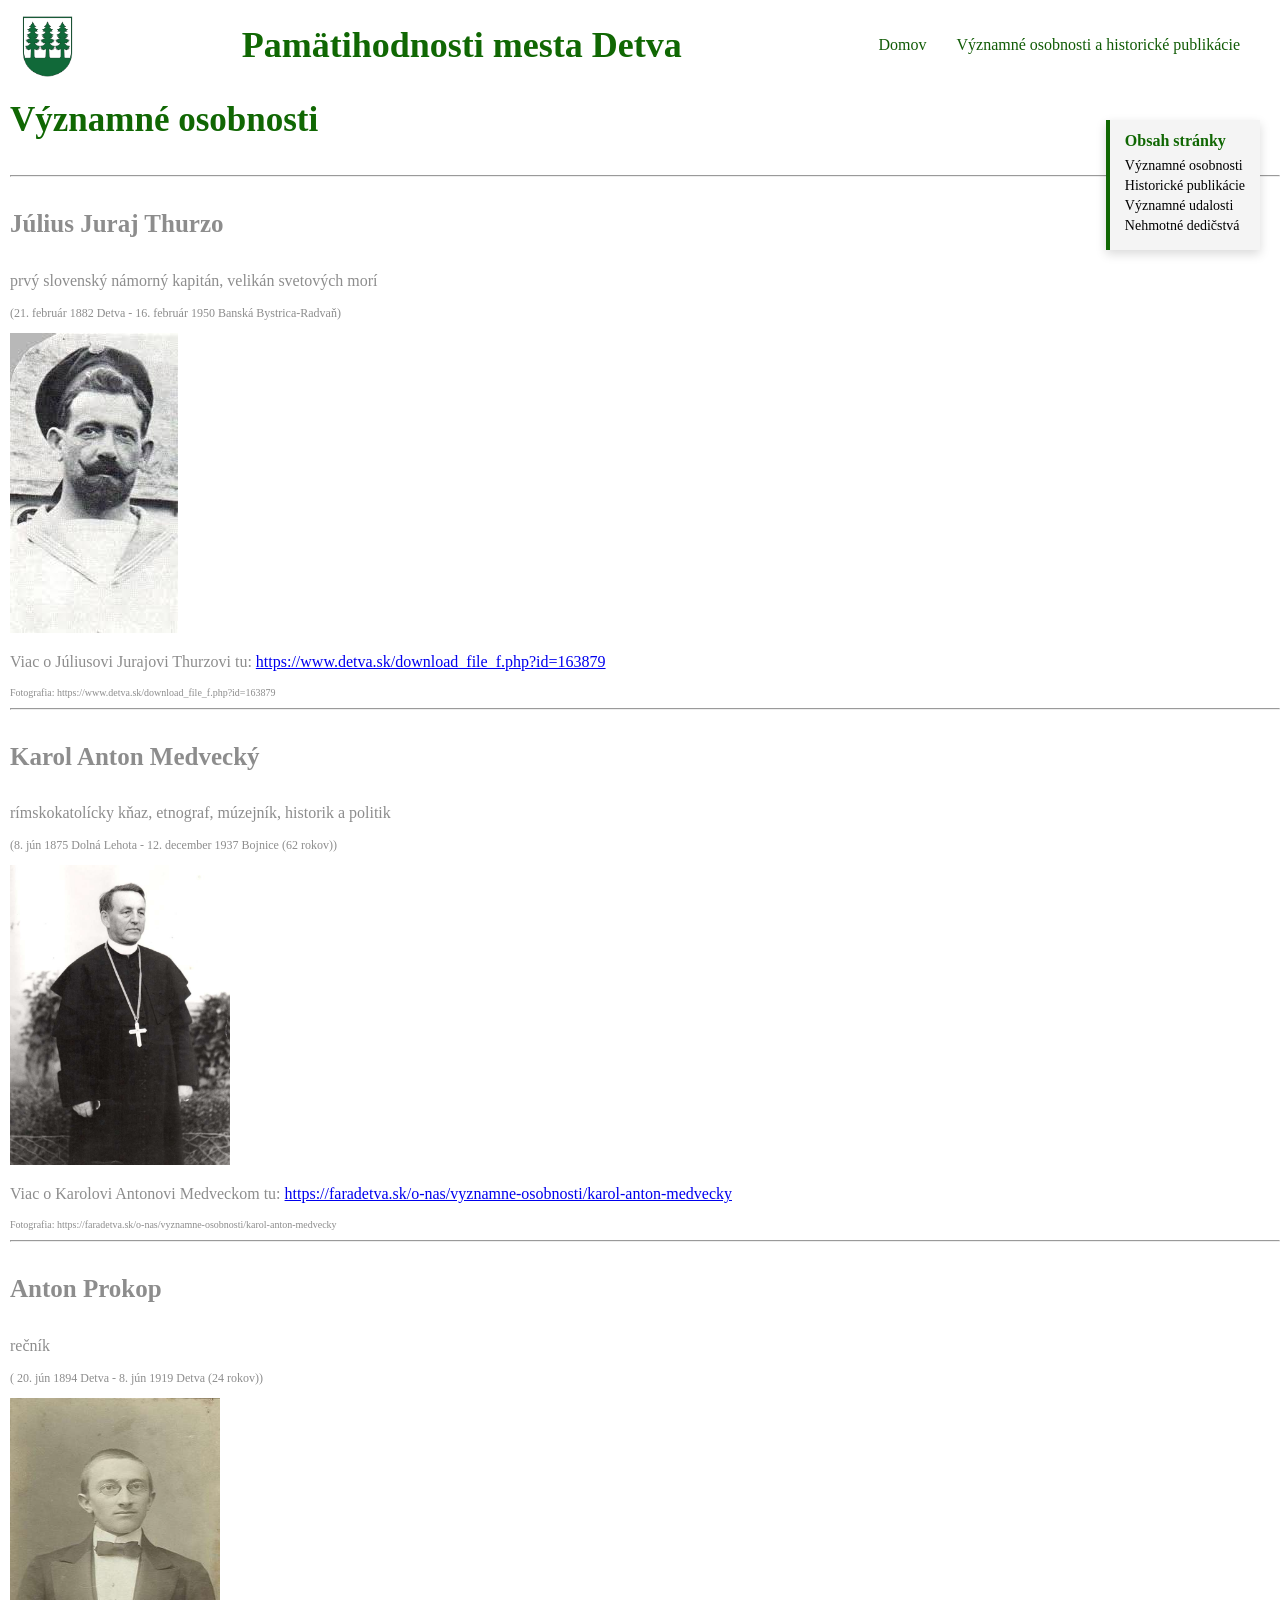
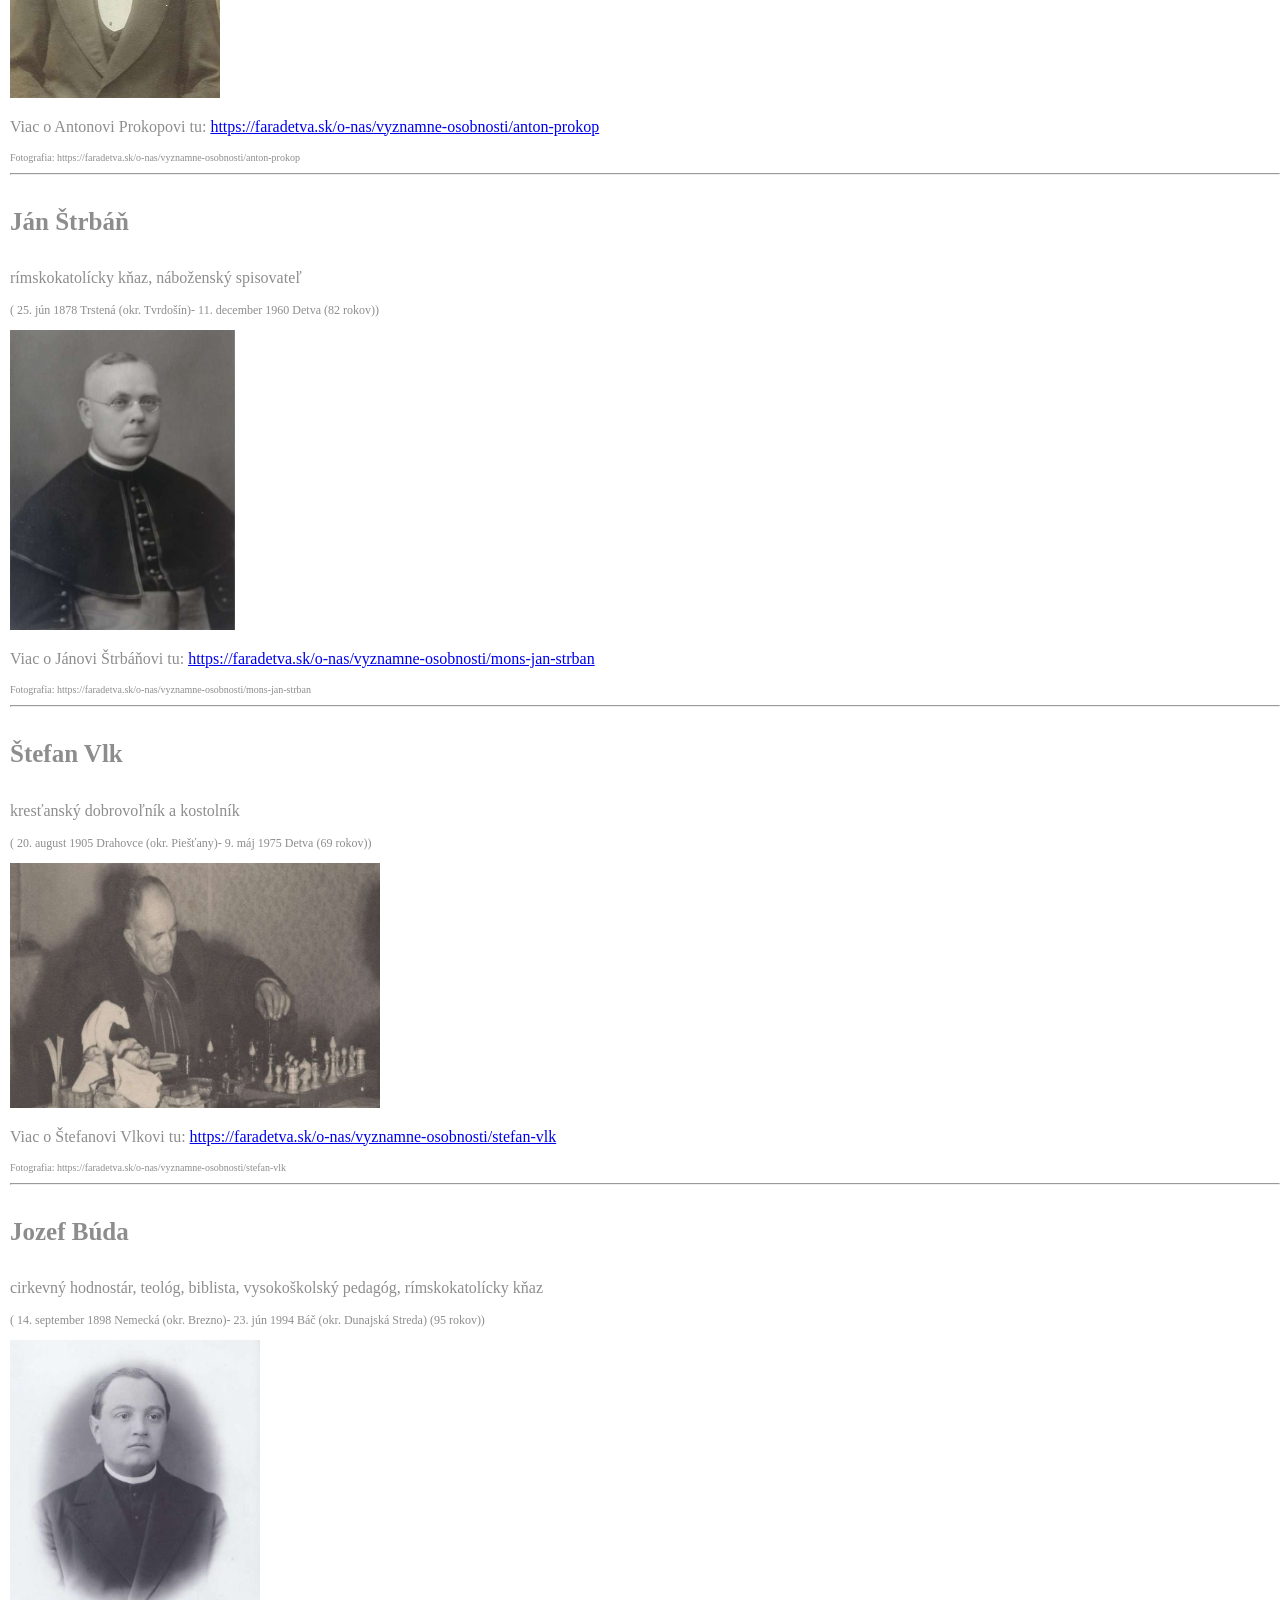
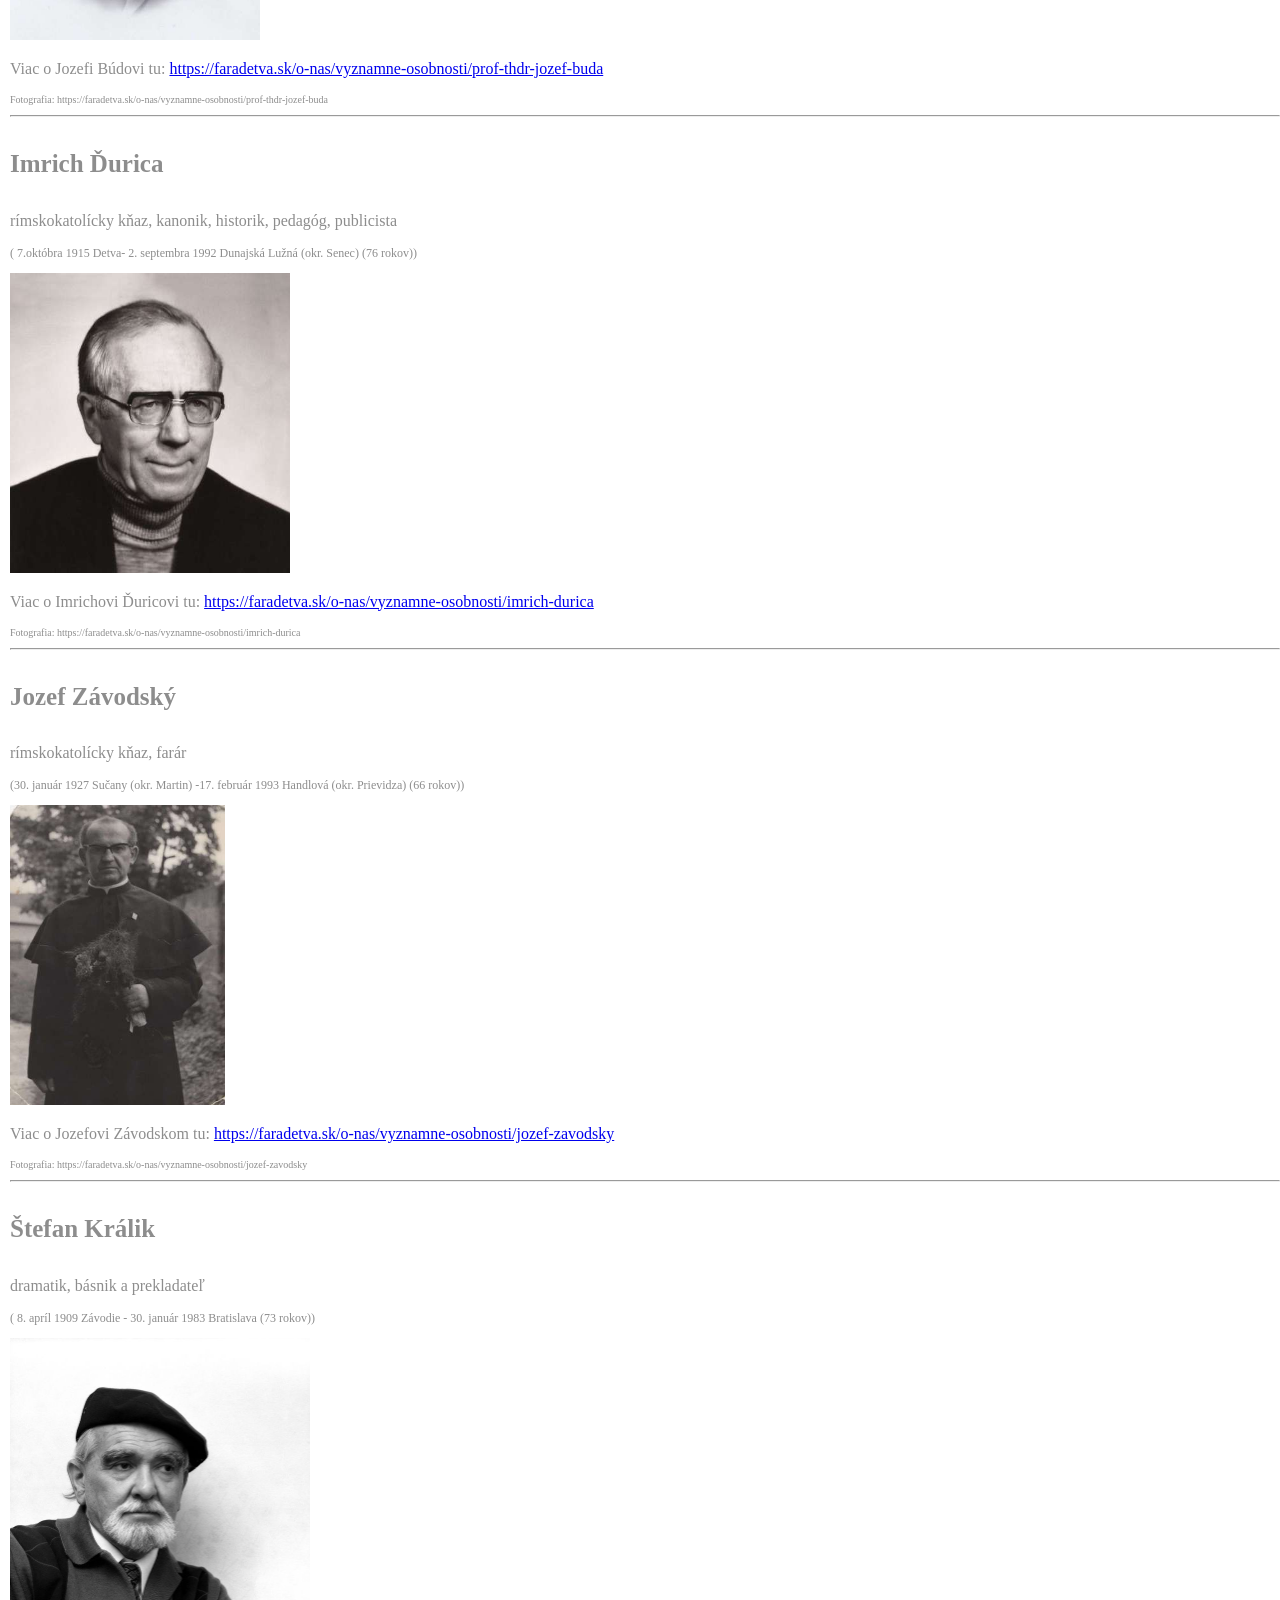
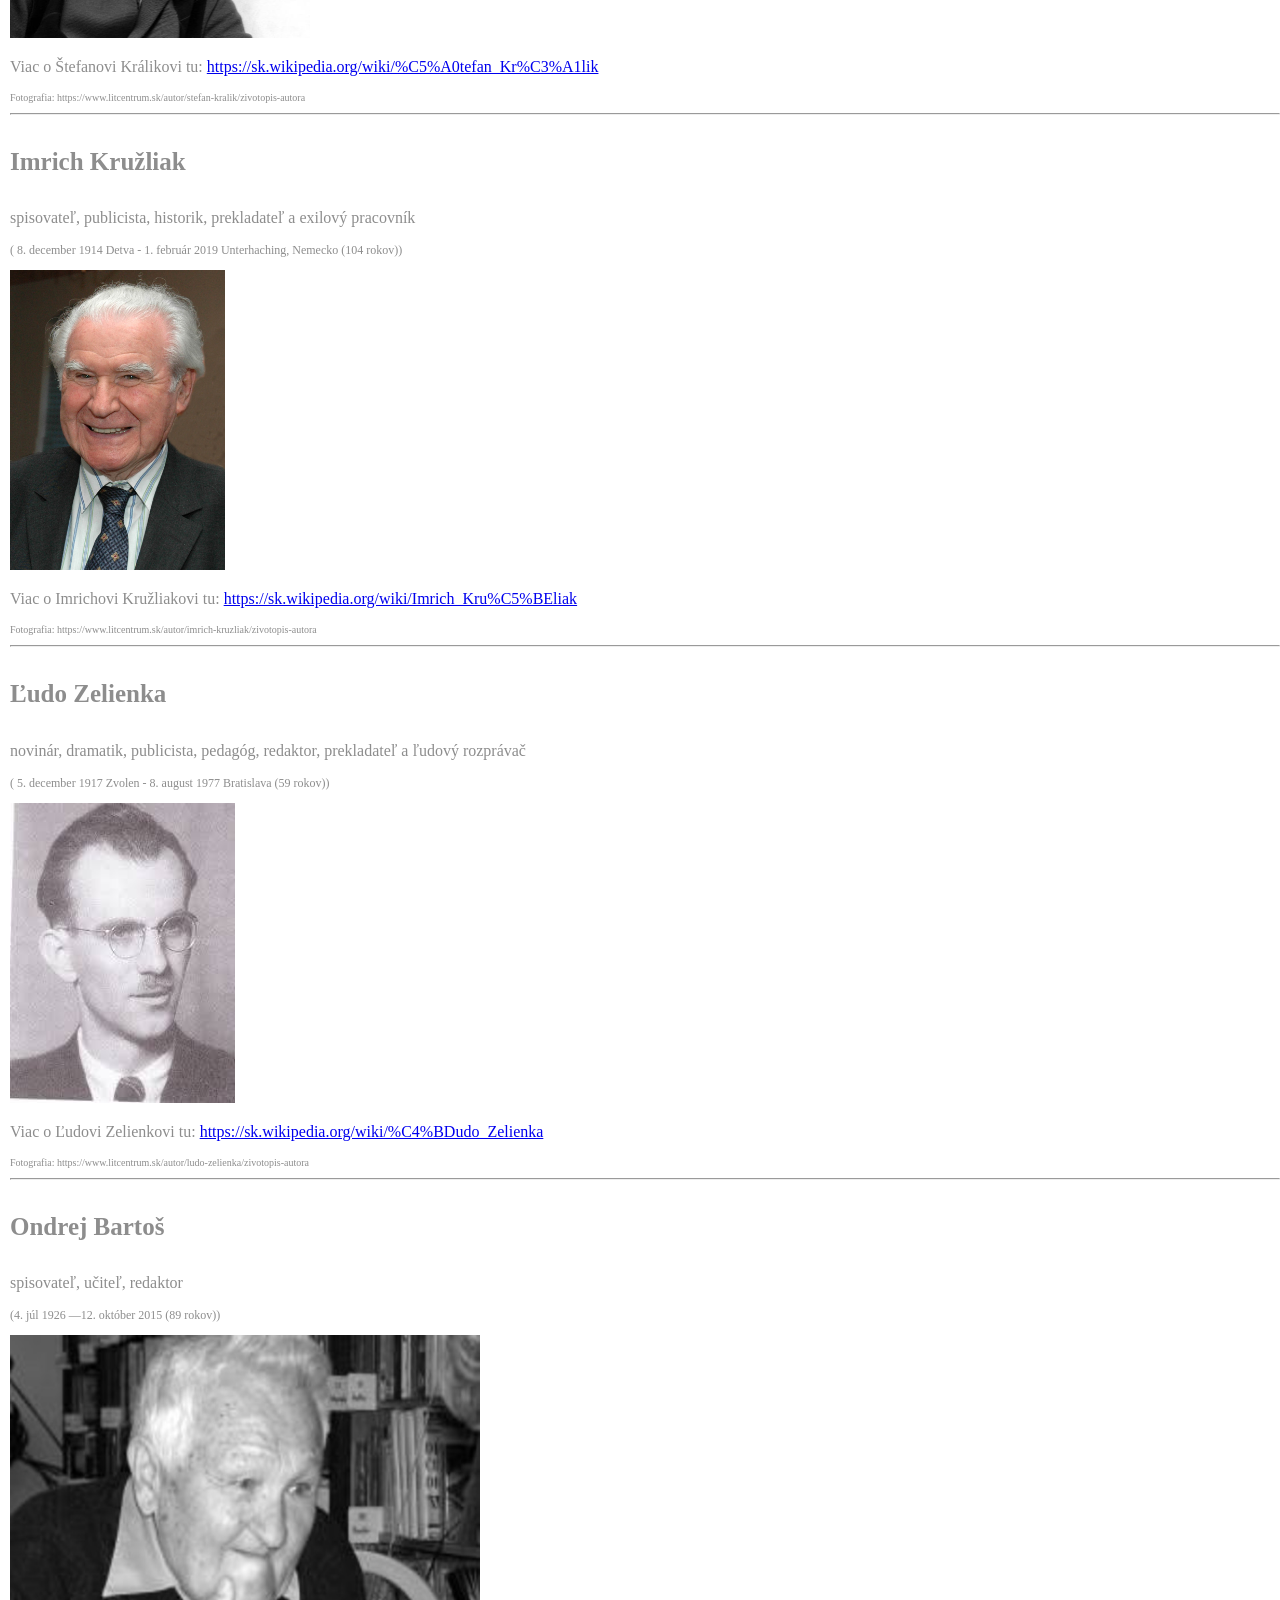
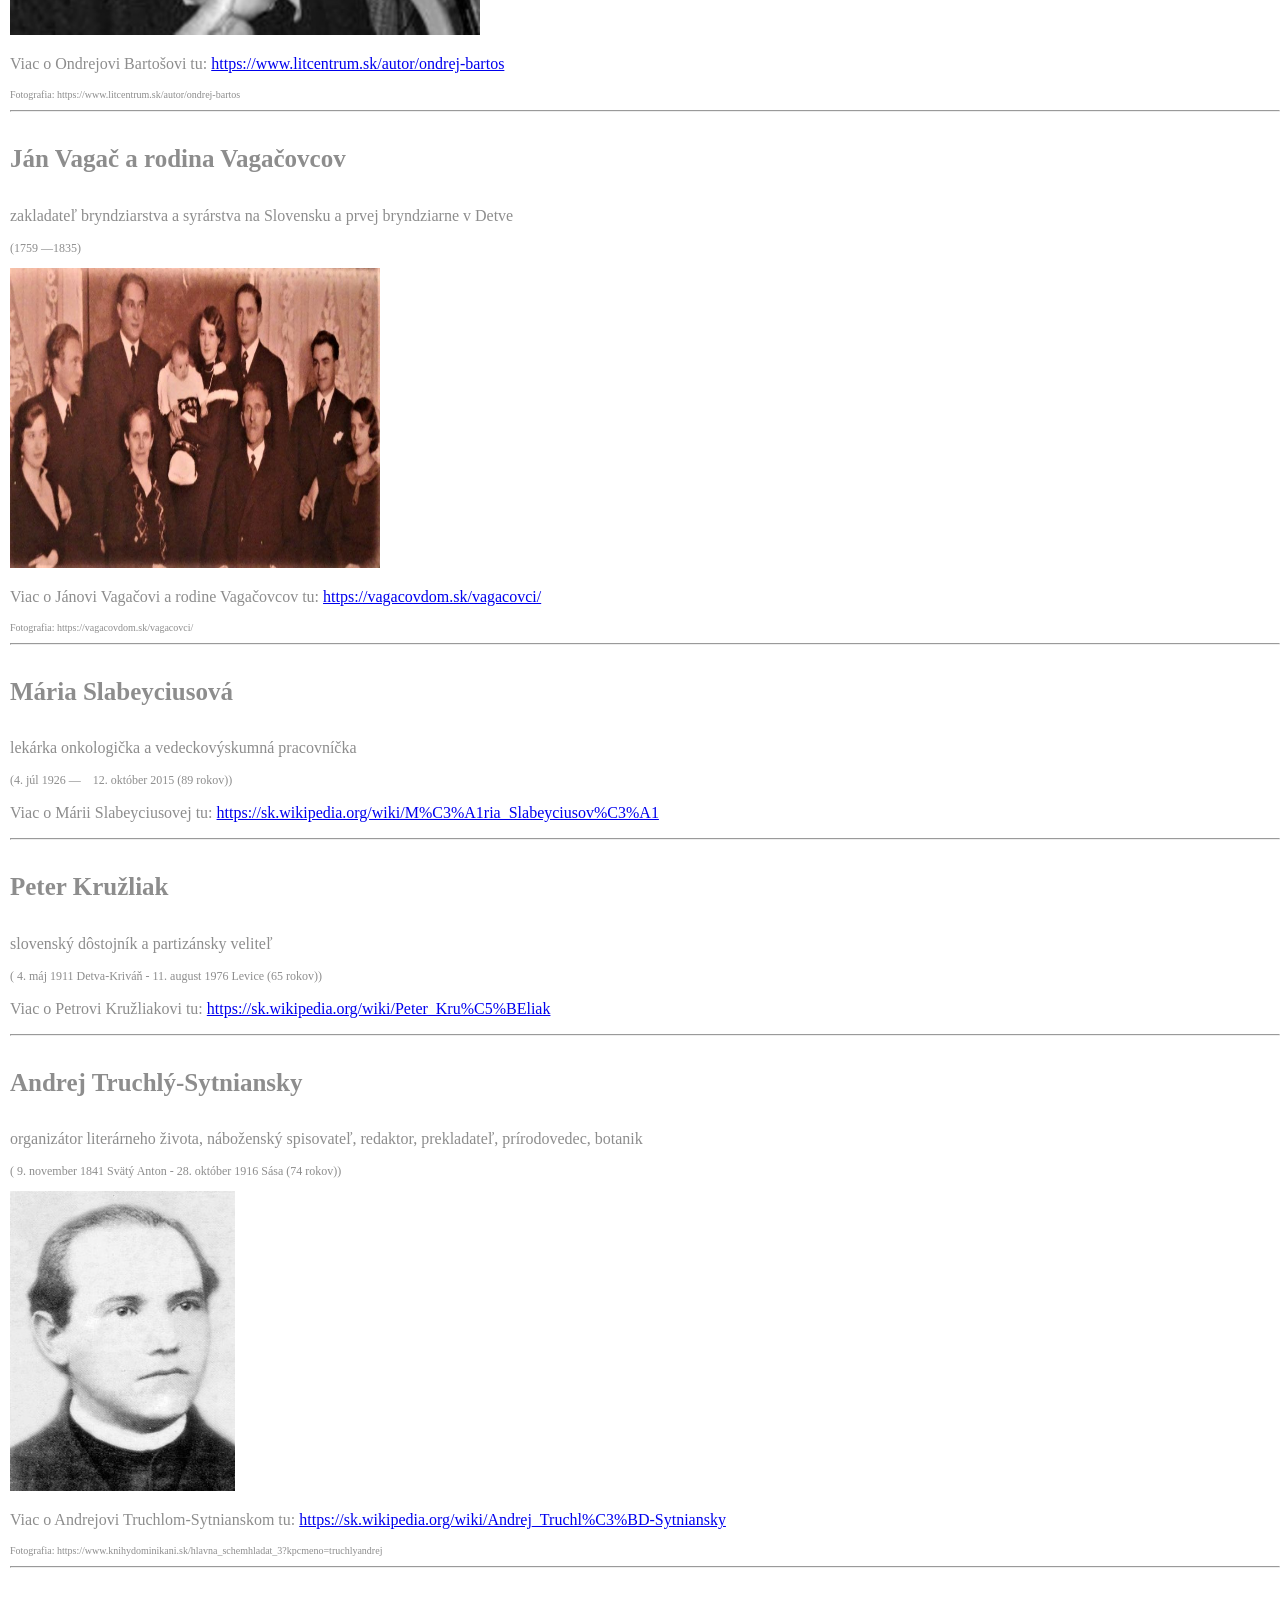
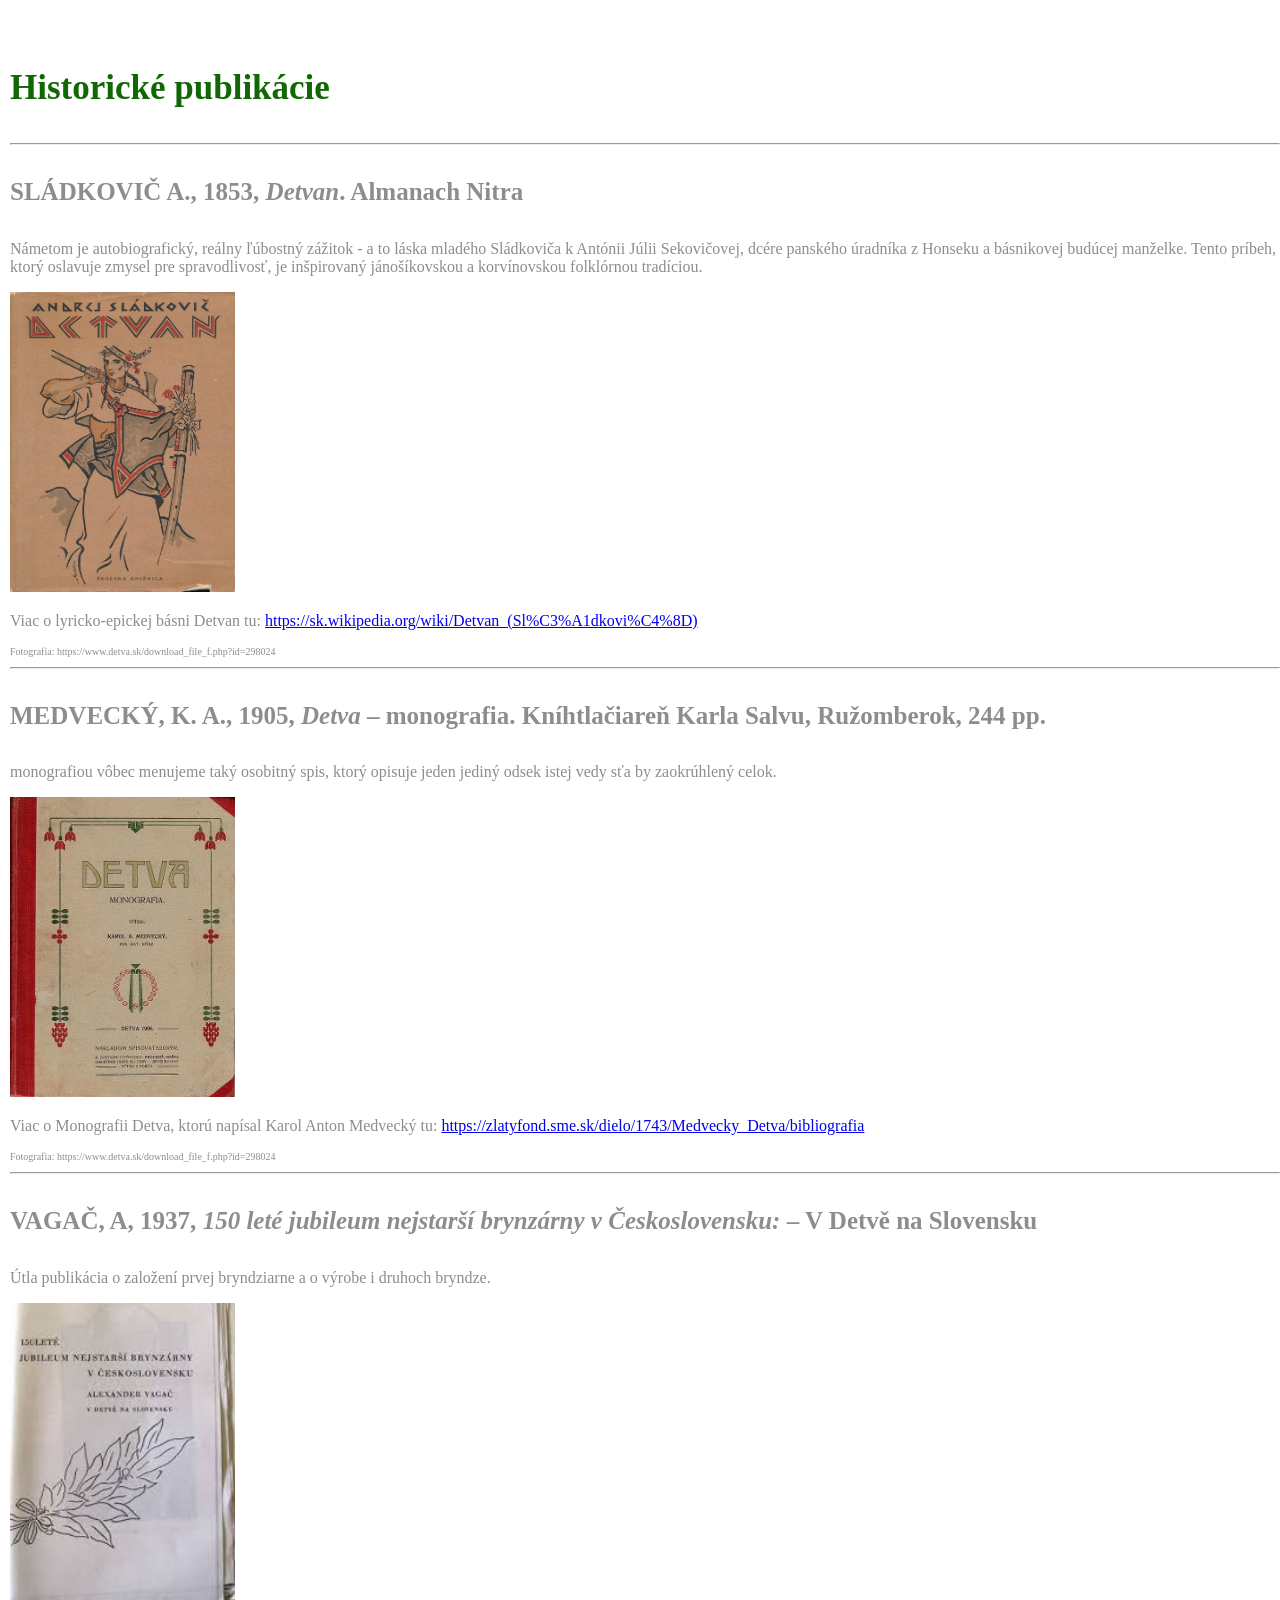
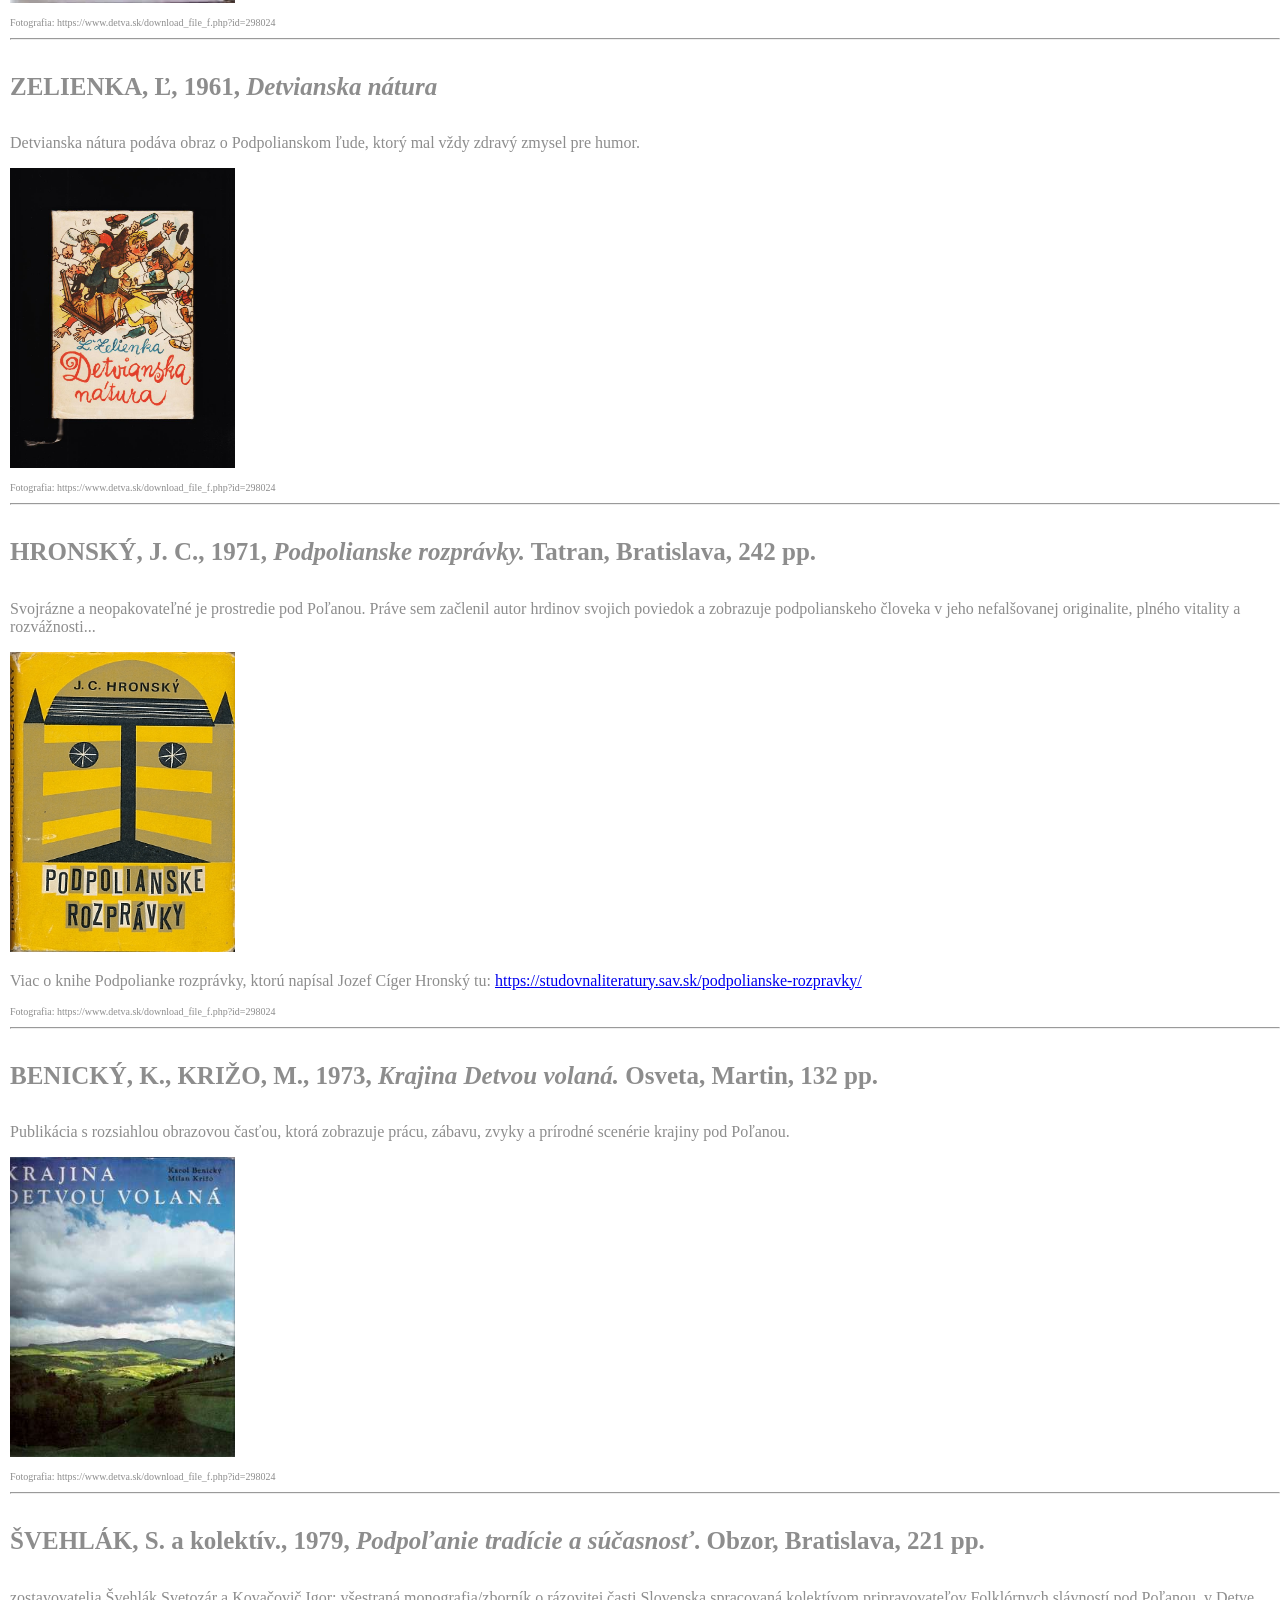
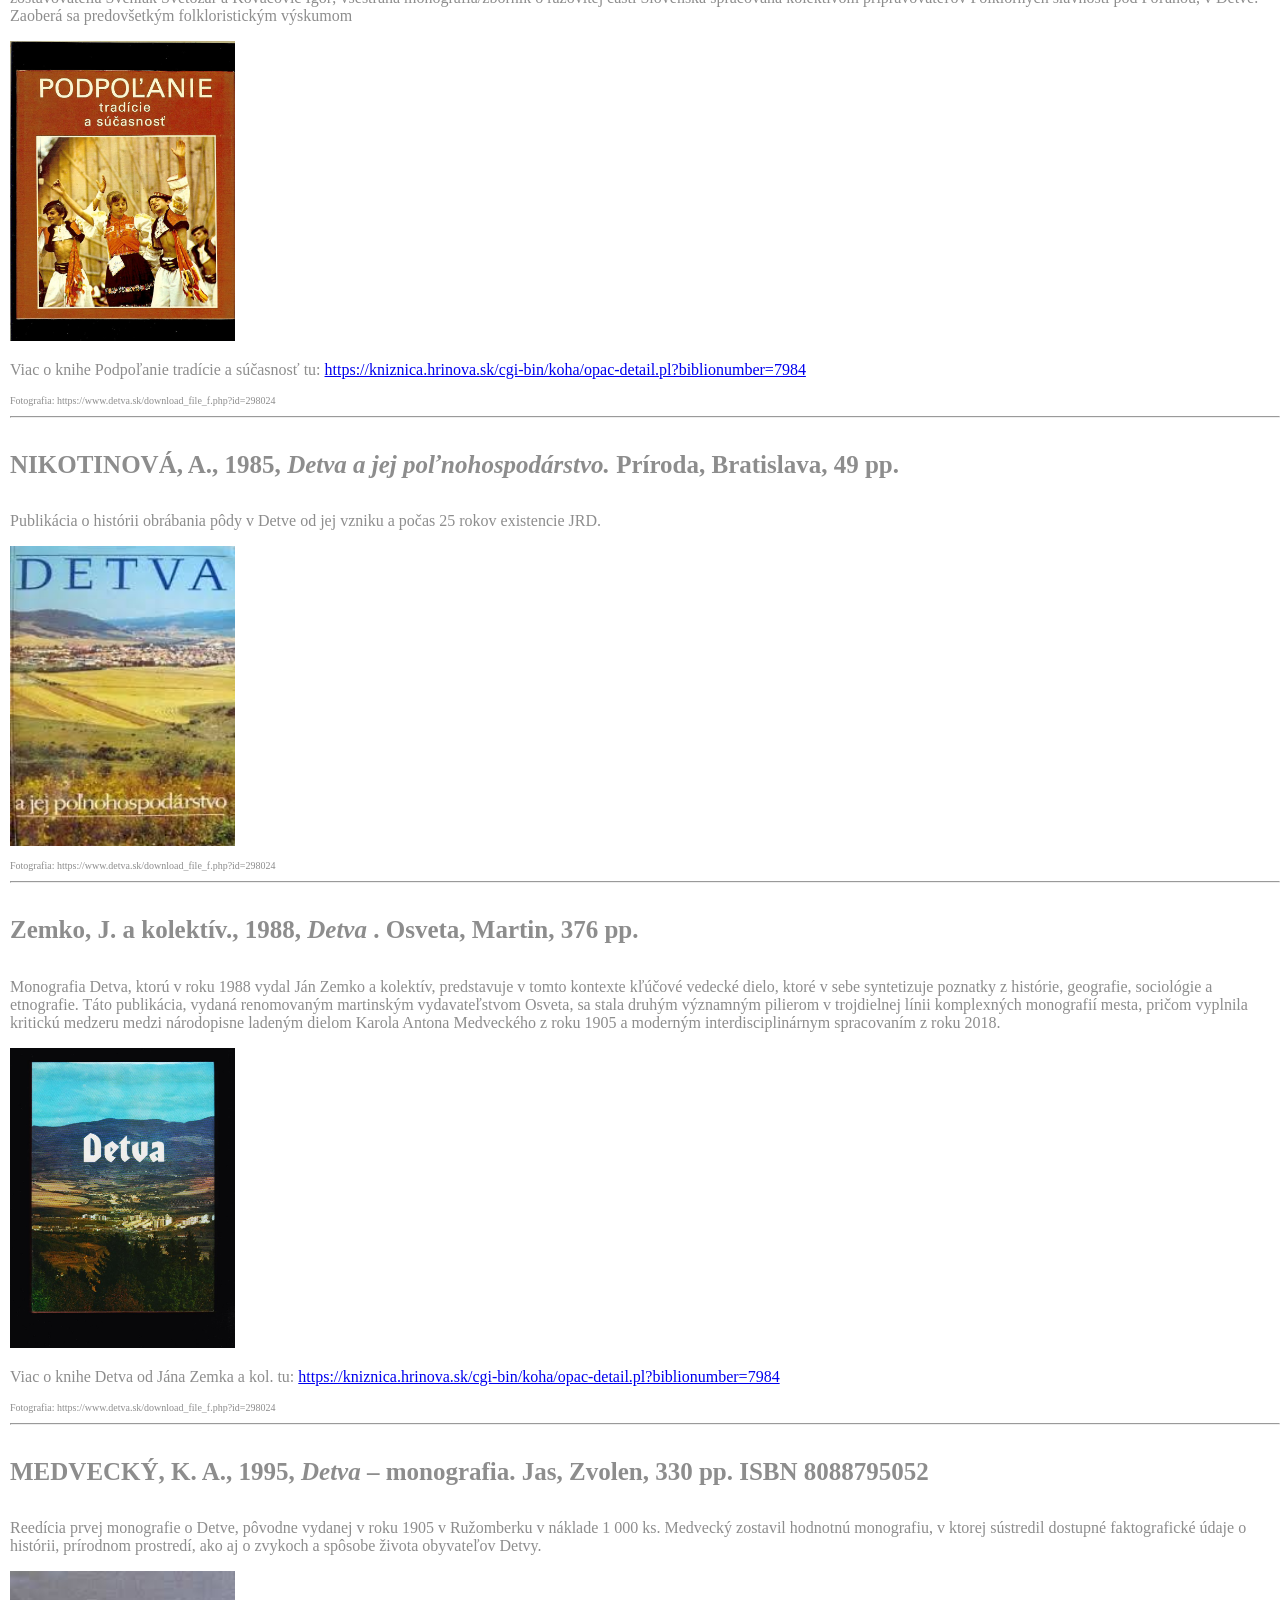
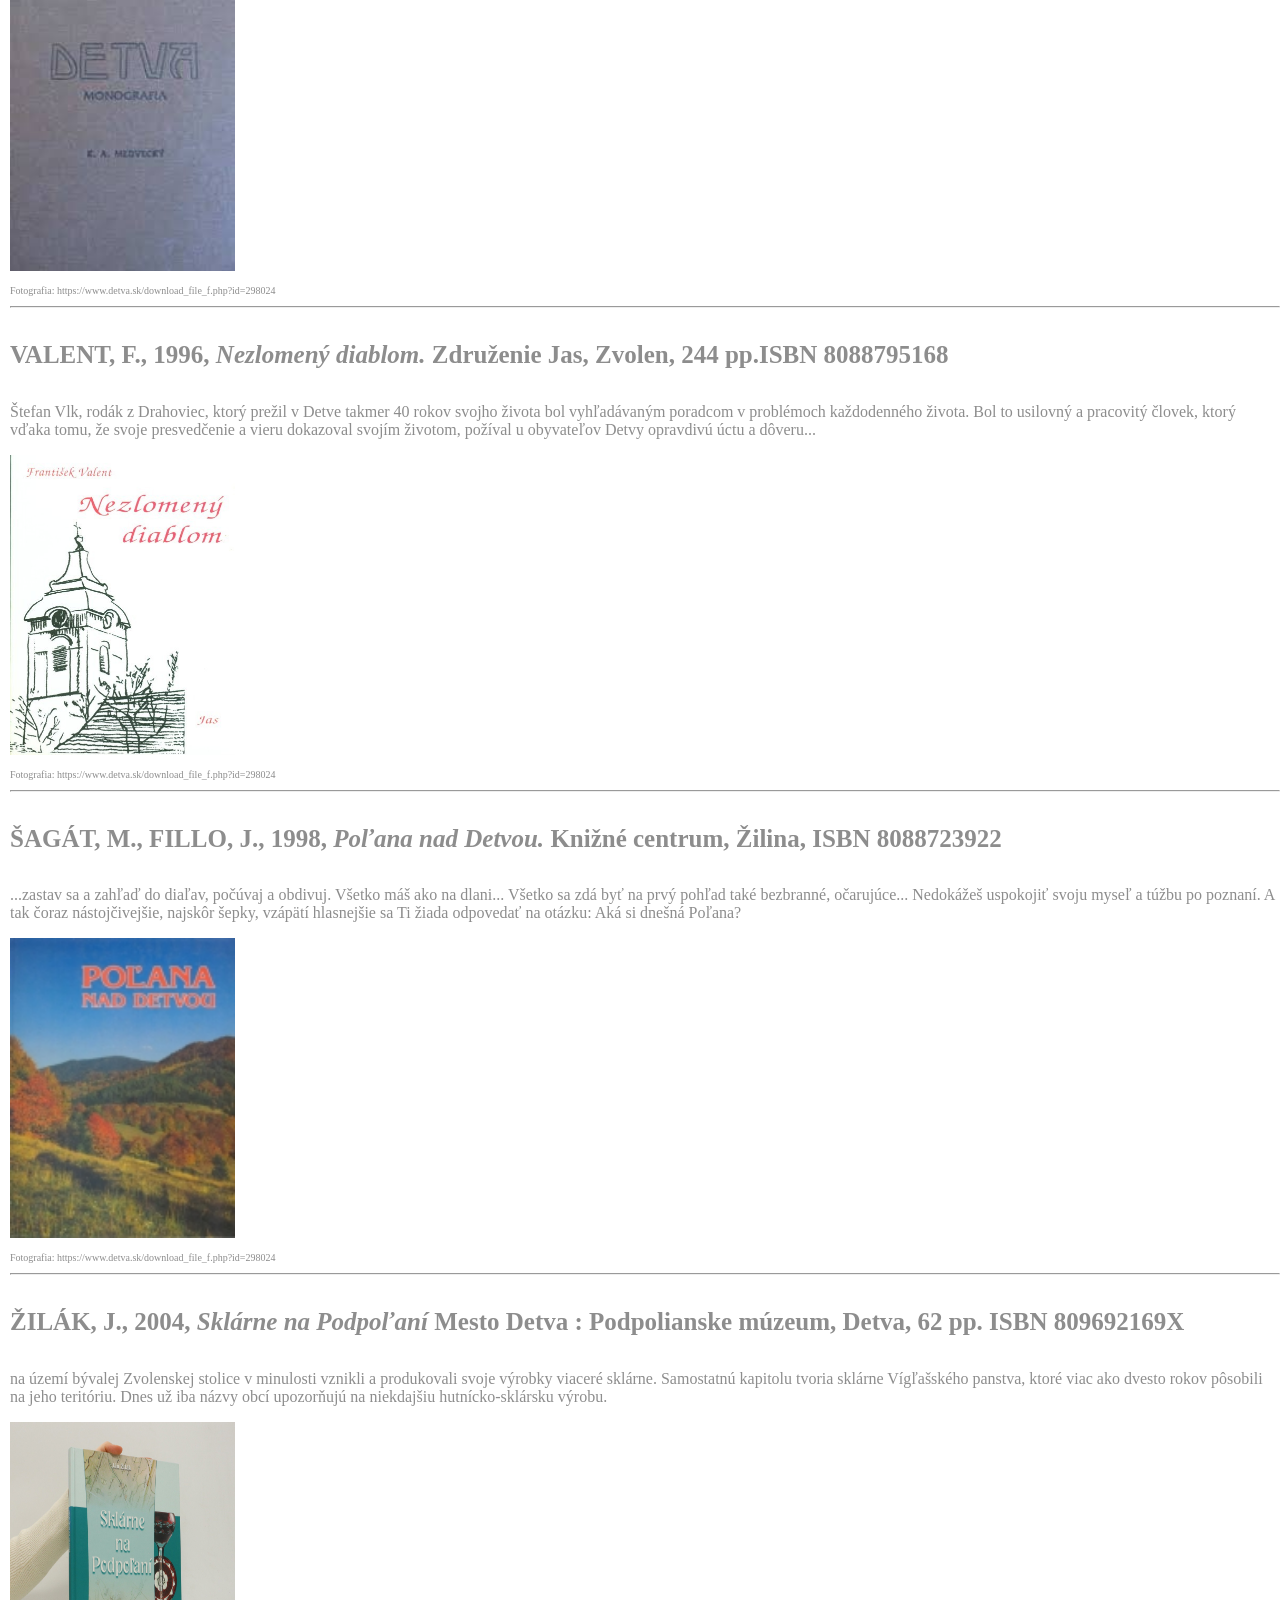
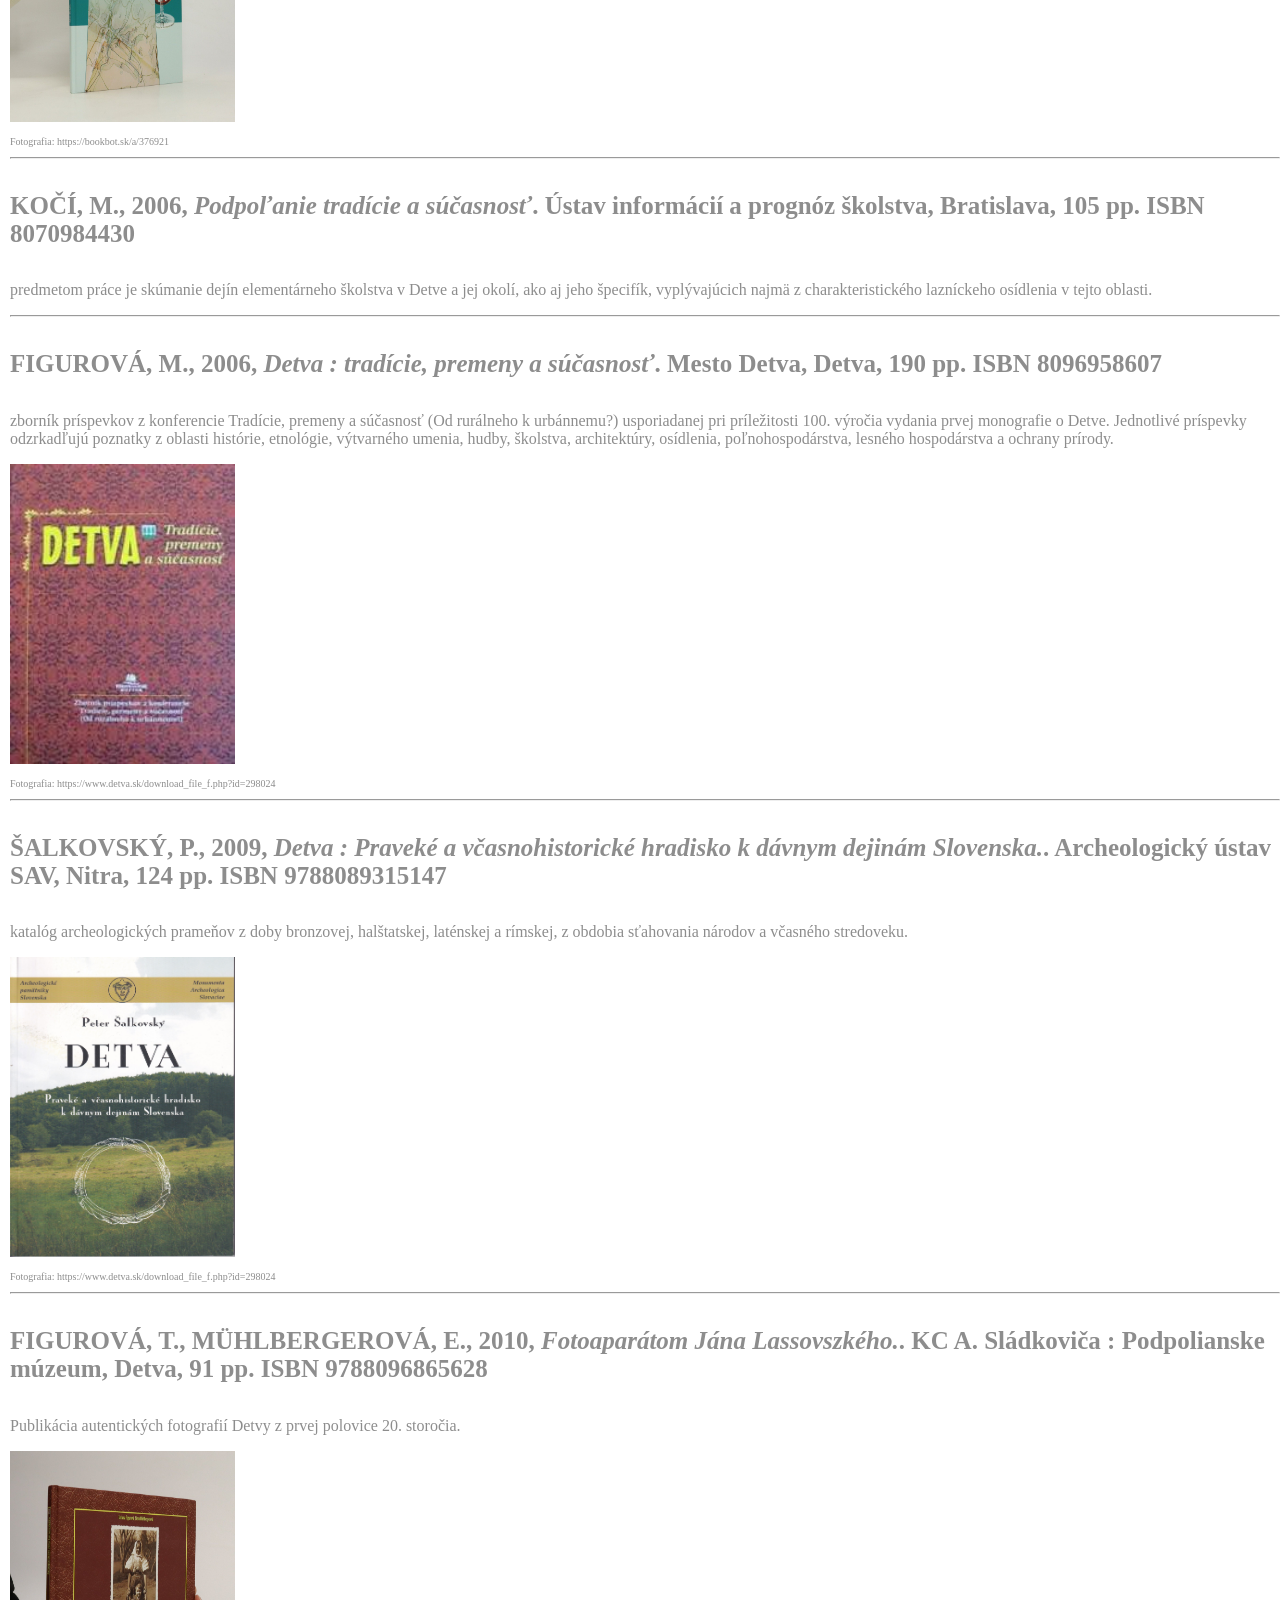
==== commit 2ed8c217: "Update heading from 'obce' to 'mesta' in HTML" ====
--- a/nehmotne.html
+++ b/nehmotne.html
@@ -30,7 +30,7 @@
                 </a>
             </h2>
         </div>
-        <h1>Pamätihodnosti obce Detva</h1>
+        <h1>Pamätihodnosti mesta Detva</h1>
         <ul>
             <li><a href="index.html">Domov</a></li>
             <li><a href="nehmotne.html"> Významné osobnosti a historické publikácie</a></li>
@@ -983,4 +983,4 @@
 
 </body>
 
-</html>+</html>
